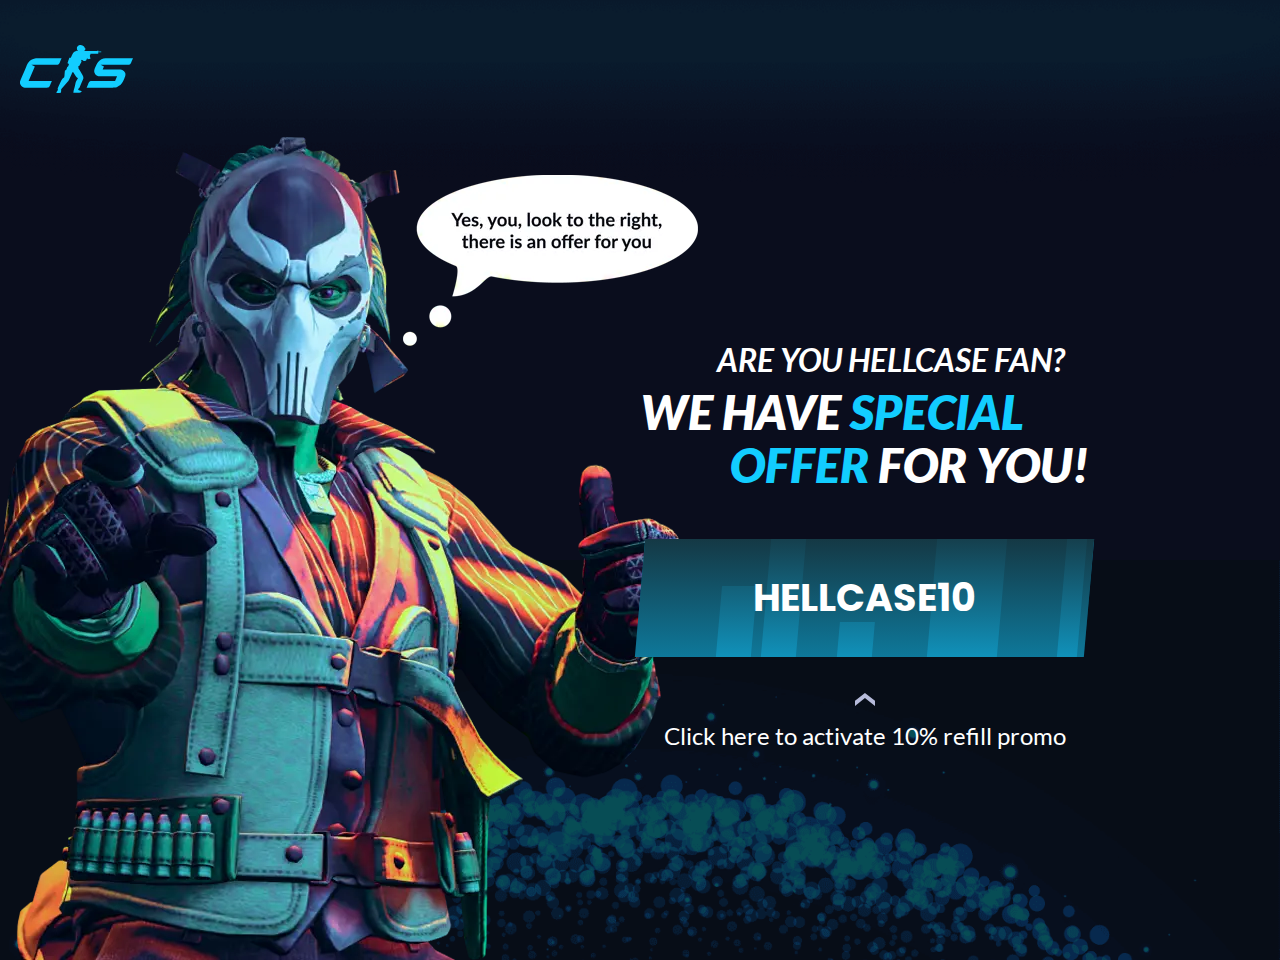
==== index.html @ 83bf0da6 "first commit" ====
<!DOCTYPE html>
<html lang="en">
  <head>
    <title>Main</title>
    <meta charset="utf-8">
    <meta name="keywords" content="">
    <meta http-equiv="X-UA-Compatible" content="IE=edge">
    <meta name="viewport" content="width=device-width, initial-scale=1.0">
    <meta name="format-detection" content="telephone=no">
    <link rel="shortcut icon" href="images/favicons/favicon.ico" type="image/x-icon">
    <link rel="apple-touch-icon" href="images/favicons/apple-touch-icon.png">
    <link rel="apple-touch-icon" sizes="180x180" href="images/favicons/apple-touch-icon-180x180.png">
    <link rel="icon" type="image/png" sizes="192x192" href="images/favicons/android-chrome-192x192.png">
    <link rel="icon" type="image/png" sizes="96x96" href="images/favicons/android-chrome-96x96.png">
    <link rel="icon" type="image/png" sizes="32x32" href="images/favicons/favicon-32x32.png">
    <link rel="icon" type="image/png" sizes="16x16" href="images/favicons/favicon-16x16.png">
    <link rel="manifest" href="images/favicons/manifest.webmanifest">
    <meta name="msapplication-TileColor" content="#ffffff">
    <meta name="msapplication-TileImage" content="images/favicons/mstile-144x144.png">
    <meta name="msapplication-config" content="images/favicons/browserconfig.xml">
    <meta name="theme-color" content="#ffffff">
    <link rel="stylesheet" href="css/main.min.css">
  </head>
  <body>
    <header class="header">
      <div class="container"><a class="header__logo" href="#"><img src="images/logo.svg" alt=""></a></div>
    </header>
    <main class="main">
      <section class="promo"> 
        <div class="promo__bg">
          <div class="promo__bg-img-top"><img src="../../images/bg-items/bg-top.png" alt=""></div>
          <div class="promo__bg-img-bottom"><img src="../../images/bg-items/bg-bottom.png" alt=""></div>
        </div>
        <div class="container promo__wrap"> 
          <div class="promo__img promo-img">
            <div class="promo-img__bg">
              <picture>
                <source class="object-fit-cover" media="(max-width: 576px)" srcset="images/person-576.webp, images/person-576@2x.webp 2x" type="image/webp">
                <source class="object-fit-cover" media="(min-width: 577px)" srcset="images/person.webp, images/person@2x.webp 2x" type="image/webp"><img class="picture__img object-fit-cover" src="images/person.png" srcset="images/person.png, images/person@2x.png 2x" alt="">
              </picture>
            </div>
          </div>
          <div class="promo__col">
            <div class="promo__subtitle">Are you <span>hellcase</span> fan?</div>
            <h1 class="promo__title promo__title-1">We have <span>special </span></h1>
            <h2 class="promo__title promo__title-2"><span>offer</span> for you!</h2>
            <div class="promo__offer">
              <div class="main-btn">
                <div class="main-btn-item main-btn-item-1"></div>
                <div class="main-btn-item main-btn-item-2"></div>
                <div class="main-btn-item main-btn-item-3"></div>
                <div class="main-btn-item main-btn-item-4"></div>
                <div class="main-btn-item main-btn-item-5"></div><a class="main-link" href="#"><span>hellcase10</span></a>
              </div>
              <div class="offer"> 
                <div class="arrow-offer"><img src="./../../images/arrow-promo.svg" alt="arrow top promo"></div>
                <p>Click here to activate 10% refill promo</p>
              </div>
            </div>
          </div>
        </div>
      </section>
    </main>
    <script src="js/main.min.js"></script>
  </body>
</html>
---- css/main.min.css ----
html{line-height:1.15;-webkit-text-size-adjust:100%}body{margin:0}main{display:block}h1{font-size:2em;margin:.67em 0}hr{box-sizing:content-box;height:0;overflow:visible}pre{font-family:monospace,monospace;font-size:1em}a{background-color:transparent}abbr[title]{border-bottom:none;text-decoration:underline;-webkit-text-decoration:underline dotted;text-decoration:underline dotted}b,strong{font-weight:bolder}code,kbd,samp{font-family:monospace,monospace;font-size:1em}small{font-size:80%}sub,sup{font-size:75%;line-height:0;position:relative;vertical-align:baseline}sub{bottom:-.25em}sup{top:-.5em}img{border-style:none}button,input,optgroup,select,textarea{font-family:inherit;font-size:100%;line-height:1.15;outline:0;margin:0}button,input{overflow:visible}button,select{text-transform:none}[type=button],[type=reset],[type=submit],button{-webkit-appearance:button}[type=button]::-moz-focus-inner,[type=reset]::-moz-focus-inner,[type=submit]::-moz-focus-inner,button::-moz-focus-inner{border-style:none;padding:0}[type=button]:-moz-focusring,[type=reset]:-moz-focusring,[type=submit]:-moz-focusring,button:-moz-focusring{outline:1px dotted ButtonText}fieldset{padding:.35em .75em .625em}legend{box-sizing:border-box;color:inherit;display:table;max-width:100%;padding:0;white-space:normal}progress{vertical-align:baseline}textarea{overflow:auto}[type=checkbox],[type=radio]{box-sizing:border-box;padding:0}[type=number]::-webkit-inner-spin-button,[type=number]::-webkit-outer-spin-button{height:auto}[type=search]{-webkit-appearance:textfield;outline-offset:-2px}[type=search]::-webkit-search-decoration{-webkit-appearance:none}::-webkit-file-upload-button{-webkit-appearance:button;font:inherit}details{display:block}summary{display:list-item}template{display:none}[hidden]{display:none}@font-face{font-family:"IBM Plex Sans";font-display:swap;font-weight:400;src:url(../fonts/IBMPlexSans-Regular.woff2) format("woff2")}@font-face{font-family:Lato;font-display:swap;font-weight:900;font-style:italic;src:url(../fonts/Lato-BlackItalic.woff2) format("woff2")}@font-face{font-family:Lato;font-display:swap;font-weight:700;font-style:italic;src:url(../fonts/Lato-BoldItalic.woff2) format("woff2")}@font-face{font-family:Lato;font-display:swap;font-weight:400;src:url(../fonts/Lato-Regular.woff2) format("woff2")}@font-face{font-family:Poppins;font-display:swap;font-weight:700;src:url(../fonts/Poppins-Bold.woff2) format("woff2")}.svg-image-logo-footer{background:url(../images/sprites/main.svg) no-repeat}.svg-image-logo-footer{background-position:0 0;background-size:100% auto;width:68px}.svg-image-logo-footer:before{content:"";display:block;font-size:0;line-height:0;padding-top:92.6470588235%}.svg-image-logo-footer-dims{width:68px;height:63px}.image-by-height{width:auto}.image-by-height:before{content:none}.image-by-height>svg{height:inherit}.image-by-height>img{height:inherit!important;vertical-align:top!important;margin:0!important;padding:0!important;max-width:none!important;max-height:none!important;border:0!important;opacity:0!important}*{box-sizing:border-box}html{background:#0a0d1d}body{display:-webkit-flex;display:-ms-flexbox;display:flex;-webkit-flex-direction:column;-ms-flex-direction:column;flex-direction:column;background:#0a0d1d;font-family:Lato;color:#fff;width:100%;height:100%;min-height:100vh;-webkit-font-smoothing:antialiased;-moz-osx-font-smoothing:grayscale;line-height:1.5;overflow-x:hidden}body.locked{overflow:hidden!important}button{padding:0;background-color:transparent;border:none;cursor:pointer;line-height:100%}h1,h2,h3,h4{margin:0;font-weight:400;font-weight:300;line-height:100%}img,video{width:auto;max-width:100%;width:100%;-o-object-fit:cover;object-fit:cover}iframe,img,svg{max-width:100%;vertical-align:top}p{margin:0}ul{margin:0;padding-left:0}li{list-style-type:none}a{text-decoration:none}main{z-index:4}footer{z-index:5}.container{max-width:1280px;padding:0 20px;margin:0 auto}@media (max-width:576px){.container{padding:0 15px}}.header{width:100%;position:absolute;padding-top:45px;z-index:5}@media (max-width:768px){.header{padding-top:40px}}@media (max-width:576px){.header{padding-top:35px}}@media (max-width:1024px){.header .container{display:-webkit-flex;display:-ms-flexbox;display:flex;-webkit-justify-content:center;-ms-flex-pack:center;justify-content:center}}.header__logo{display:inline-block;width:113px}@media (max-width:576px){.header__logo{width:100px}}.main{-webkit-flex-grow:1;-ms-flex-positive:1;flex-grow:1;display:-webkit-flex;display:-ms-flexbox;display:flex}.promo{min-height:960px;-webkit-flex-grow:1;-ms-flex-positive:1;flex-grow:1;padding-top:136px;position:relative;overflow:hidden}@media (max-width:1150px){.promo{padding-top:0}}@media (max-width:1024px){.promo{padding-top:184px}}@media (max-width:768px){.promo{min-height:0;padding-top:144px}}@media (max-width:576px){.promo{padding-top:124px}}.promo__bg-img-top{position:absolute;top:0;left:0}.promo__bg-img-top img{height:300px;width:100vw}@media (max-width:1024px){.promo__bg-img-top img{width:300%}}.promo__bg-img-bottom{position:absolute;bottom:0;left:0}.promo__bg-img-bottom img{height:400px;width:100vw}.promo__wrap{position:relative;display:-webkit-flex;display:-ms-flexbox;display:flex;-webkit-align-items:stretch;-ms-flex-align:stretch;align-items:stretch;height:100%}@media (max-width:1024px){.promo__wrap{-webkit-flex-direction:column-reverse;-ms-flex-direction:column-reverse;flex-direction:column-reverse;-webkit-align-items:center;-ms-flex-align:center;align-items:center;justify-self:flex-end}}.promo__col{position:relative;max-width:600px;display:-webkit-flex;display:-ms-flexbox;display:flex;-webkit-flex-direction:column;-ms-flex-direction:column;flex-direction:column;-webkit-justify-content:center;-ms-flex-pack:center;justify-content:center;-webkit-align-items:center;-ms-flex-align:center;align-items:center}@media (max-width:1024px){.promo__col{margin-bottom:30px}}@media (max-width:576px){.promo__col{margin-bottom:15px}}@media (max-width:480px){.promo__col{max-width:300px}}.promo__title{margin-bottom:50px;color:#fff;font-family:Lato;font-style:italic;text-transform:uppercase;font-size:60px;font-weight:900;line-height:1;-webkit-align-self:flex-end;-ms-flex-item-align:end;align-self:flex-end;white-space:nowrap}@media (max-width:768px){.promo__title{margin-bottom:40px}}@media (max-width:576px){.promo__title{margin-bottom:30px}}@media (max-width:480px){.promo__title{margin-bottom:20px}}.promo__title-1{margin:0 65px 5px 0}@media (max-width:480px){.promo__title-1{margin:0 35px 5px 0}}.promo__title span{color:#12cdff}@media (max-width:1280px){.promo__title{font-size:48px}}@media (max-width:576px){.promo__title{font-size:36px}}@media (max-width:480px){.promo__title{font-size:30px}}.promo__subtitle{-webkit-align-self:flex-end;-ms-flex-item-align:end;align-self:flex-end;margin:0 25px 10px 0;font-size:40px;line-height:110%;text-transform:uppercase;white-space:nowrap;font-family:Lato;font-style:italic;font-weight:400}@media (max-width:1280px){.promo__subtitle{font-size:32px}}@media (max-width:1024px){.promo__subtitle{max-width:none;font-size:30px;text-align:center}}@media (max-width:576px){.promo__subtitle{font-size:24px}}@media (max-width:480px){.promo__subtitle{margin:0 15px 10px 0;font-size:20px}}.promo__offer{margin-right:25px;-webkit-align-self:flex-end;-ms-flex-item-align:end;align-self:flex-end}@media (max-width:1280px){.promo__offer{width:100%;margin:0;-webkit-align-self:center;-ms-flex-item-align:center;align-self:center}}@media (max-width:1024px){.promo__offer{display:-webkit-flex;display:-ms-flexbox;display:flex;-webkit-flex-direction:column;-ms-flex-direction:column;flex-direction:column;-webkit-align-items:center;-ms-flex-align:center;align-items:center}}.promo__img{position:relative;-webkit-flex:0 0 58%;-ms-flex:0 0 58%;flex:0 0 58%;margin-left:-2%;margin-right:-6%}.promo__img img{height:100%;-o-object-position:bottom;object-position:bottom}@media (max-width:1400px){.promo__img{margin-left:-3%;margin-right:-5%}}@media (max-width:1150px){.promo__img{height:75%;bottom:-25%;margin-right:-2%}}@media (max-width:1024px){.promo__img{height:100%;bottom:0;-webkit-flex:0 1 auto;-ms-flex:0 1 auto;flex:0 1 auto;margin-right:auto;margin-left:auto}}@media (max-width:576px){.promo__img{margin-left:-16px;width:calc(100% + 32px);height:520px}.promo__img img{width:520px;-o-object-position:bottom center;object-position:bottom center}}@media (max-width:480px){.promo__img{display:-webkit-flex;display:-ms-flexbox;display:flex;-webkit-justify-content:center;-ms-flex-pack:center;justify-content:center;width:calc(100% + 32px);height:400px}.promo__img img{width:400px;-o-object-position:bottom center;object-position:bottom center}}.promo-img__bg{height:100%}.main-btn{position:relative;-webkit-align-self:flex-end;-ms-flex-item-align:end;align-self:flex-end;margin-bottom:30px;display:inline-block;position:relative;-webkit-transform:skew(-5deg);transform:skew(-5deg);overflow:hidden;background:#0e789a;transition:all .3s ease .3s}.main-btn:hover .main-btn-item-1{height:0}.main-btn:hover .main-btn-item-2{height:0}.main-btn:hover .main-btn-item-3{height:0}.main-btn:hover .main-btn-item-4{height:0}.main-btn:hover .main-btn-item-5{height:0}.main-btn:hover .main-link span{-webkit-transform:skew(0);transform:skew(0)}.main-btn:hover{-webkit-transform:skew(0);transform:skew(0)}.main-btn .main-btn-item{position:absolute;background-color:rgba(19,162,209,.6);transition:all .3s ease}.main-btn .main-btn-item-1{bottom:0;left:18%;height:60%;width:35px;z-index:2}@media (max-width:576px){.main-btn .main-btn-item-1{width:25px}}.main-btn .main-btn-item-2{top:0;left:28%;height:100%;width:35px;z-index:2}@media (max-width:576px){.main-btn .main-btn-item-2{width:25px}}.main-btn .main-btn-item-3{bottom:0;left:45%;height:30%;width:35px;z-index:2}@media (max-width:576px){.main-btn .main-btn-item-3{width:25px}}.main-btn .main-btn-item-4{top:0;left:65%;height:100%;width:70px;z-index:2}@media (max-width:576px){.main-btn .main-btn-item-4{width:50px}}.main-btn .main-btn-item-5{bottom:0;left:94%;height:100%;width:20px;z-index:2}@media (max-width:576px){.main-btn .main-btn-item-5{width:10px}}.main-btn .main-link{position:relative;display:-webkit-flex;display:-ms-flexbox;display:flex;-webkit-justify-content:center;-ms-flex-pack:center;justify-content:center;line-height:1;font-size:48px;font-family:Poppins;font-style:normal;font-weight:700;text-transform:uppercase;white-space:nowrap;color:#fff;padding:40px 90px;background:#172125;background:linear-gradient(180deg,rgba(23,33,37,.7301514356) 0,rgba(14,120,154,0) 100%);transition:all .3s ease-in;z-index:4}.main-btn .main-link span{z-index:3;-webkit-transform:skew(5deg);transform:skew(5deg);transition:all .3s ease .3s}@media (max-width:1280px){.main-btn .main-link{font-size:38px}}@media (max-width:1024px){.main-btn .main-link{padding:30px 60px;font-size:34px}}@media (max-width:768px){.main-btn .main-link{padding:25px 50px;font-size:28px}}@media (max-width:576px){.main-btn .main-link{padding:20px 40px;font-size:24px}}@media (max-width:480px){.main-btn .main-link{font-size:20px}}@media (max-width:1280px){.main-btn{width:100%}}.offer{display:-webkit-flex;display:-ms-flexbox;display:flex;-webkit-flex-direction:column;-ms-flex-direction:column;flex-direction:column;-webkit-justify-content:center;-ms-flex-pack:center;justify-content:center;-webkit-align-items:center;-ms-flex-align:center;align-items:center;position:relative;font-size:24px}.offer p{font-family:Lato;font-style:normal;margin-top:15px}@media (max-width:768px){.offer p{margin-top:12px}}@media (max-width:576px){.offer p{margin-top:10px}}@media (max-width:1150px){.offer{font-size:20px}}@media (max-width:1024px){.offer{display:-webkit-flex;display:-ms-flexbox;display:flex;-webkit-flex-direction:column;-ms-flex-direction:column;flex-direction:column;-webkit-align-items:center;-ms-flex-align:center;align-items:center}}@media (max-width:768px){.offer{font-size:18px}}@media (max-width:576px){.offer{font-size:16px}}@-webkit-keyframes arrow{0%{-webkit-transform:translateY(5px);transform:translateY(5px)}50%{-webkit-transform:translateY(-5px);transform:translateY(-5px)}100%{-webkit-transform:translateY(5px);transform:translateY(5px)}}@keyframes arrow{0%{-webkit-transform:translateY(5px);transform:translateY(5px)}50%{-webkit-transform:translateY(-5px);transform:translateY(-5px)}100%{-webkit-transform:translateY(5px);transform:translateY(5px)}}.arrow-offer{display:inline-block;position:relative;height:10px;width:20px;-webkit-animation:arrow 2s infinite ease-out;animation:arrow 2s infinite ease-out}@media (max-width:576px){.arrow-offer{width:15px}}
/*# sourceMappingURL=maps/main.min.css.map */
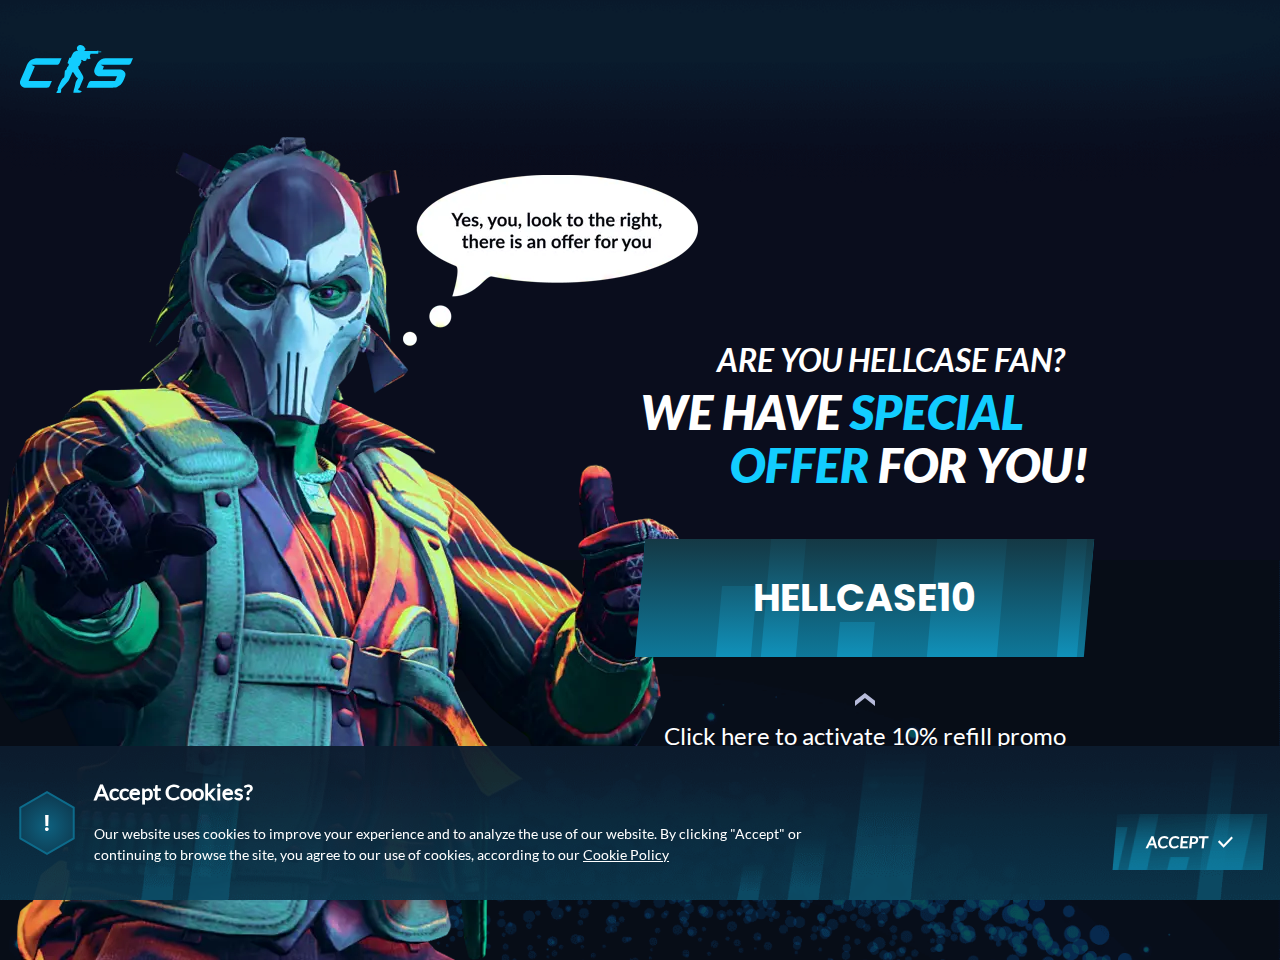
==== commit a8f5fad8: "Add files via upload" ====
--- a/index.html
+++ b/index.html
@@ -1,6 +1,18 @@
 <!DOCTYPE html>
 <html lang="en">
   <head>
+    <script>;(function (w, d, s, l, i) {
+  w[l] = w[l] || []
+  w[l].push({ 'gtm.start': new Date().getTime(), event: 'gtm.js' })
+  var f = d.getElementsByTagName(s)[0],
+    j = d.createElement(s),
+    dl = l != 'dataLayer' ? '&l=' + l : ''
+  j.async = true
+  j.src = 'https://www.googletagmanager.com/gtm.js?id=' + i + dl
+  f.parentNode.insertBefore(j, f)
+})(window, document, 'script', 'dataLayer', 'GTM-P8LD3B3')
+
+    </script>
     <title>Main</title>
     <meta charset="utf-8">
     <meta name="keywords" content="">
@@ -61,6 +73,82 @@
         </div>
       </section>
     </main>
+    <div class="cookies-policy-banner" data-v-ca644d7a="">
+      <div class="cookies-policy-banner__inner-wrapper" data-v-ca644d7a="">
+        <div class="cookies-policy-banner__text-block" data-v-ca644d7a="">
+          <div class="icon-wrap" data-v-ca644d7a=""><img data-v-ca644d7a="" src="./images/cookie-icon.svg" alt="Cookie banner icon" width="85" height="100"></div>
+          <div class="text" data-v-ca644d7a="">
+            <div class="title" data-v-ca644d7a="">Accept Cookies?</div>
+            <p data-v-ca644d7a="">Our website uses cookies to improve your experience and to analyze the use of our website. By clicking "Accept" or continuing to browse the site, you agree to our use of cookies, according to our  <a data-v-ca644d7a="" href="../cookie-policy.html">Cookie Policy</a></p>
+          </div>
+        </div>
+        <div class="cookies-policy-banner__button-block" data-v-ca644d7a="">
+          <button class="button-wrapper button accept-cookie-button" data-v-37cc08f2="" data-v-ca644d7a="">
+            <p class="button__content" data-v-ca644d7a="">Accept <i class="check-icon" data-v-ca644d7a=""></i></p>
+          </button>
+        </div>
+      </div>
+    </div>
+    <script>// Set default consent to 'denied' as a placeholder
+// Determine actual values based on your own requirements
+gtag('consent', 'default', {
+  ad_storage: 'denied',
+  ad_user_data: 'denied',
+  ad_personalization: 'denied',
+  analytics_storage: 'denied',
+})
+
+    </script>
+    <script>// Create one update function for each consent parameter
+function consentGrantedAdStorage() {
+  gtag('consent', 'update', {
+    ad_storage: 'granted',
+  })
+}
+function consentGrantedAdUserData() {
+  gtag('consent', 'update', {
+    ad_user_data: 'granted',
+  })
+}
+function consentGrantedAdPersonalization() {
+  gtag('consent', 'update', {
+    ad_personalization: 'granted',
+  })
+}
+function consentGrantedAnalyticsStorage() {
+  gtag('consent', 'update', {
+    analytics_storage: 'granted',
+  })
+}
+
+document
+  .querySelector('.accept-cookie-button')
+  .addEventListener('click', function (e) {
+    e.preventDefault()
+    document.cookie = 'cookiesAccepted=true;max-age=31536000;path=/'
+    document.querySelector('.cookies-policy-banner').remove()
+    consentGrantedAdStorage()
+    consentGrantedAdUserData()
+    consentGrantedAdPersonalization()
+    consentGrantedAnalyticsStorage()
+  })
+
+let matches = document.cookie.match(
+  new RegExp(
+    '(?:^|; )' +
+      'cookiesAccepted'.replace(/([\.$?*|{}\(\)\[\]\\\/\+^])/g, '\\$1') +
+      '=([^;]*)'
+  )
+)
+if (matches && matches[1] === 'true') {
+  document.querySelector('.cookies-policy-banner').remove()
+  consentGrantedAdStorage()
+  consentGrantedAdUserData()
+  consentGrantedAdPersonalization()
+  consentGrantedAnalyticsStorage()
+}
+
+    </script>
     <script src="js/main.min.js"></script>
   </body>
 </html>--- a/css/main.min.css
+++ b/css/main.min.css
@@ -1,2 +1,2 @@
-html{line-height:1.15;-webkit-text-size-adjust:100%}body{margin:0}main{display:block}h1{font-size:2em;margin:.67em 0}hr{box-sizing:content-box;height:0;overflow:visible}pre{font-family:monospace,monospace;font-size:1em}a{background-color:transparent}abbr[title]{border-bottom:none;text-decoration:underline;-webkit-text-decoration:underline dotted;text-decoration:underline dotted}b,strong{font-weight:bolder}code,kbd,samp{font-family:monospace,monospace;font-size:1em}small{font-size:80%}sub,sup{font-size:75%;line-height:0;position:relative;vertical-align:baseline}sub{bottom:-.25em}sup{top:-.5em}img{border-style:none}button,input,optgroup,select,textarea{font-family:inherit;font-size:100%;line-height:1.15;outline:0;margin:0}button,input{overflow:visible}button,select{text-transform:none}[type=button],[type=reset],[type=submit],button{-webkit-appearance:button}[type=button]::-moz-focus-inner,[type=reset]::-moz-focus-inner,[type=submit]::-moz-focus-inner,button::-moz-focus-inner{border-style:none;padding:0}[type=button]:-moz-focusring,[type=reset]:-moz-focusring,[type=submit]:-moz-focusring,button:-moz-focusring{outline:1px dotted ButtonText}fieldset{padding:.35em .75em .625em}legend{box-sizing:border-box;color:inherit;display:table;max-width:100%;padding:0;white-space:normal}progress{vertical-align:baseline}textarea{overflow:auto}[type=checkbox],[type=radio]{box-sizing:border-box;padding:0}[type=number]::-webkit-inner-spin-button,[type=number]::-webkit-outer-spin-button{height:auto}[type=search]{-webkit-appearance:textfield;outline-offset:-2px}[type=search]::-webkit-search-decoration{-webkit-appearance:none}::-webkit-file-upload-button{-webkit-appearance:button;font:inherit}details{display:block}summary{display:list-item}template{display:none}[hidden]{display:none}@font-face{font-family:"IBM Plex Sans";font-display:swap;font-weight:400;src:url(../fonts/IBMPlexSans-Regular.woff2) format("woff2")}@font-face{font-family:Lato;font-display:swap;font-weight:900;font-style:italic;src:url(../fonts/Lato-BlackItalic.woff2) format("woff2")}@font-face{font-family:Lato;font-display:swap;font-weight:700;font-style:italic;src:url(../fonts/Lato-BoldItalic.woff2) format("woff2")}@font-face{font-family:Lato;font-display:swap;font-weight:400;src:url(../fonts/Lato-Regular.woff2) format("woff2")}@font-face{font-family:Poppins;font-display:swap;font-weight:700;src:url(../fonts/Poppins-Bold.woff2) format("woff2")}.svg-image-logo-footer{background:url(../images/sprites/main.svg) no-repeat}.svg-image-logo-footer{background-position:0 0;background-size:100% auto;width:68px}.svg-image-logo-footer:before{content:"";display:block;font-size:0;line-height:0;padding-top:92.6470588235%}.svg-image-logo-footer-dims{width:68px;height:63px}.image-by-height{width:auto}.image-by-height:before{content:none}.image-by-height>svg{height:inherit}.image-by-height>img{height:inherit!important;vertical-align:top!important;margin:0!important;padding:0!important;max-width:none!important;max-height:none!important;border:0!important;opacity:0!important}*{box-sizing:border-box}html{background:#0a0d1d}body{display:-webkit-flex;display:-ms-flexbox;display:flex;-webkit-flex-direction:column;-ms-flex-direction:column;flex-direction:column;background:#0a0d1d;font-family:Lato;color:#fff;width:100%;height:100%;min-height:100vh;-webkit-font-smoothing:antialiased;-moz-osx-font-smoothing:grayscale;line-height:1.5;overflow-x:hidden}body.locked{overflow:hidden!important}button{padding:0;background-color:transparent;border:none;cursor:pointer;line-height:100%}h1,h2,h3,h4{margin:0;font-weight:400;font-weight:300;line-height:100%}img,video{width:auto;max-width:100%;width:100%;-o-object-fit:cover;object-fit:cover}iframe,img,svg{max-width:100%;vertical-align:top}p{margin:0}ul{margin:0;padding-left:0}li{list-style-type:none}a{text-decoration:none}main{z-index:4}footer{z-index:5}.container{max-width:1280px;padding:0 20px;margin:0 auto}@media (max-width:576px){.container{padding:0 15px}}.header{width:100%;position:absolute;padding-top:45px;z-index:5}@media (max-width:768px){.header{padding-top:40px}}@media (max-width:576px){.header{padding-top:35px}}@media (max-width:1024px){.header .container{display:-webkit-flex;display:-ms-flexbox;display:flex;-webkit-justify-content:center;-ms-flex-pack:center;justify-content:center}}.header__logo{display:inline-block;width:113px}@media (max-width:576px){.header__logo{width:100px}}.main{-webkit-flex-grow:1;-ms-flex-positive:1;flex-grow:1;display:-webkit-flex;display:-ms-flexbox;display:flex}.promo{min-height:960px;-webkit-flex-grow:1;-ms-flex-positive:1;flex-grow:1;padding-top:136px;position:relative;overflow:hidden}@media (max-width:1150px){.promo{padding-top:0}}@media (max-width:1024px){.promo{padding-top:184px}}@media (max-width:768px){.promo{min-height:0;padding-top:144px}}@media (max-width:576px){.promo{padding-top:124px}}.promo__bg-img-top{position:absolute;top:0;left:0}.promo__bg-img-top img{height:300px;width:100vw}@media (max-width:1024px){.promo__bg-img-top img{width:300%}}.promo__bg-img-bottom{position:absolute;bottom:0;left:0}.promo__bg-img-bottom img{height:400px;width:100vw}.promo__wrap{position:relative;display:-webkit-flex;display:-ms-flexbox;display:flex;-webkit-align-items:stretch;-ms-flex-align:stretch;align-items:stretch;height:100%}@media (max-width:1024px){.promo__wrap{-webkit-flex-direction:column-reverse;-ms-flex-direction:column-reverse;flex-direction:column-reverse;-webkit-align-items:center;-ms-flex-align:center;align-items:center;justify-self:flex-end}}.promo__col{position:relative;max-width:600px;display:-webkit-flex;display:-ms-flexbox;display:flex;-webkit-flex-direction:column;-ms-flex-direction:column;flex-direction:column;-webkit-justify-content:center;-ms-flex-pack:center;justify-content:center;-webkit-align-items:center;-ms-flex-align:center;align-items:center}@media (max-width:1024px){.promo__col{margin-bottom:30px}}@media (max-width:576px){.promo__col{margin-bottom:15px}}@media (max-width:480px){.promo__col{max-width:300px}}.promo__title{margin-bottom:50px;color:#fff;font-family:Lato;font-style:italic;text-transform:uppercase;font-size:60px;font-weight:900;line-height:1;-webkit-align-self:flex-end;-ms-flex-item-align:end;align-self:flex-end;white-space:nowrap}@media (max-width:768px){.promo__title{margin-bottom:40px}}@media (max-width:576px){.promo__title{margin-bottom:30px}}@media (max-width:480px){.promo__title{margin-bottom:20px}}.promo__title-1{margin:0 65px 5px 0}@media (max-width:480px){.promo__title-1{margin:0 35px 5px 0}}.promo__title span{color:#12cdff}@media (max-width:1280px){.promo__title{font-size:48px}}@media (max-width:576px){.promo__title{font-size:36px}}@media (max-width:480px){.promo__title{font-size:30px}}.promo__subtitle{-webkit-align-self:flex-end;-ms-flex-item-align:end;align-self:flex-end;margin:0 25px 10px 0;font-size:40px;line-height:110%;text-transform:uppercase;white-space:nowrap;font-family:Lato;font-style:italic;font-weight:400}@media (max-width:1280px){.promo__subtitle{font-size:32px}}@media (max-width:1024px){.promo__subtitle{max-width:none;font-size:30px;text-align:center}}@media (max-width:576px){.promo__subtitle{font-size:24px}}@media (max-width:480px){.promo__subtitle{margin:0 15px 10px 0;font-size:20px}}.promo__offer{margin-right:25px;-webkit-align-self:flex-end;-ms-flex-item-align:end;align-self:flex-end}@media (max-width:1280px){.promo__offer{width:100%;margin:0;-webkit-align-self:center;-ms-flex-item-align:center;align-self:center}}@media (max-width:1024px){.promo__offer{display:-webkit-flex;display:-ms-flexbox;display:flex;-webkit-flex-direction:column;-ms-flex-direction:column;flex-direction:column;-webkit-align-items:center;-ms-flex-align:center;align-items:center}}.promo__img{position:relative;-webkit-flex:0 0 58%;-ms-flex:0 0 58%;flex:0 0 58%;margin-left:-2%;margin-right:-6%}.promo__img img{height:100%;-o-object-position:bottom;object-position:bottom}@media (max-width:1400px){.promo__img{margin-left:-3%;margin-right:-5%}}@media (max-width:1150px){.promo__img{height:75%;bottom:-25%;margin-right:-2%}}@media (max-width:1024px){.promo__img{height:100%;bottom:0;-webkit-flex:0 1 auto;-ms-flex:0 1 auto;flex:0 1 auto;margin-right:auto;margin-left:auto}}@media (max-width:576px){.promo__img{margin-left:-16px;width:calc(100% + 32px);height:520px}.promo__img img{width:520px;-o-object-position:bottom center;object-position:bottom center}}@media (max-width:480px){.promo__img{display:-webkit-flex;display:-ms-flexbox;display:flex;-webkit-justify-content:center;-ms-flex-pack:center;justify-content:center;width:calc(100% + 32px);height:400px}.promo__img img{width:400px;-o-object-position:bottom center;object-position:bottom center}}.promo-img__bg{height:100%}.main-btn{position:relative;-webkit-align-self:flex-end;-ms-flex-item-align:end;align-self:flex-end;margin-bottom:30px;display:inline-block;position:relative;-webkit-transform:skew(-5deg);transform:skew(-5deg);overflow:hidden;background:#0e789a;transition:all .3s ease .3s}.main-btn:hover .main-btn-item-1{height:0}.main-btn:hover .main-btn-item-2{height:0}.main-btn:hover .main-btn-item-3{height:0}.main-btn:hover .main-btn-item-4{height:0}.main-btn:hover .main-btn-item-5{height:0}.main-btn:hover .main-link span{-webkit-transform:skew(0);transform:skew(0)}.main-btn:hover{-webkit-transform:skew(0);transform:skew(0)}.main-btn .main-btn-item{position:absolute;background-color:rgba(19,162,209,.6);transition:all .3s ease}.main-btn .main-btn-item-1{bottom:0;left:18%;height:60%;width:35px;z-index:2}@media (max-width:576px){.main-btn .main-btn-item-1{width:25px}}.main-btn .main-btn-item-2{top:0;left:28%;height:100%;width:35px;z-index:2}@media (max-width:576px){.main-btn .main-btn-item-2{width:25px}}.main-btn .main-btn-item-3{bottom:0;left:45%;height:30%;width:35px;z-index:2}@media (max-width:576px){.main-btn .main-btn-item-3{width:25px}}.main-btn .main-btn-item-4{top:0;left:65%;height:100%;width:70px;z-index:2}@media (max-width:576px){.main-btn .main-btn-item-4{width:50px}}.main-btn .main-btn-item-5{bottom:0;left:94%;height:100%;width:20px;z-index:2}@media (max-width:576px){.main-btn .main-btn-item-5{width:10px}}.main-btn .main-link{position:relative;display:-webkit-flex;display:-ms-flexbox;display:flex;-webkit-justify-content:center;-ms-flex-pack:center;justify-content:center;line-height:1;font-size:48px;font-family:Poppins;font-style:normal;font-weight:700;text-transform:uppercase;white-space:nowrap;color:#fff;padding:40px 90px;background:#172125;background:linear-gradient(180deg,rgba(23,33,37,.7301514356) 0,rgba(14,120,154,0) 100%);transition:all .3s ease-in;z-index:4}.main-btn .main-link span{z-index:3;-webkit-transform:skew(5deg);transform:skew(5deg);transition:all .3s ease .3s}@media (max-width:1280px){.main-btn .main-link{font-size:38px}}@media (max-width:1024px){.main-btn .main-link{padding:30px 60px;font-size:34px}}@media (max-width:768px){.main-btn .main-link{padding:25px 50px;font-size:28px}}@media (max-width:576px){.main-btn .main-link{padding:20px 40px;font-size:24px}}@media (max-width:480px){.main-btn .main-link{font-size:20px}}@media (max-width:1280px){.main-btn{width:100%}}.offer{display:-webkit-flex;display:-ms-flexbox;display:flex;-webkit-flex-direction:column;-ms-flex-direction:column;flex-direction:column;-webkit-justify-content:center;-ms-flex-pack:center;justify-content:center;-webkit-align-items:center;-ms-flex-align:center;align-items:center;position:relative;font-size:24px}.offer p{font-family:Lato;font-style:normal;margin-top:15px}@media (max-width:768px){.offer p{margin-top:12px}}@media (max-width:576px){.offer p{margin-top:10px}}@media (max-width:1150px){.offer{font-size:20px}}@media (max-width:1024px){.offer{display:-webkit-flex;display:-ms-flexbox;display:flex;-webkit-flex-direction:column;-ms-flex-direction:column;flex-direction:column;-webkit-align-items:center;-ms-flex-align:center;align-items:center}}@media (max-width:768px){.offer{font-size:18px}}@media (max-width:576px){.offer{font-size:16px}}@-webkit-keyframes arrow{0%{-webkit-transform:translateY(5px);transform:translateY(5px)}50%{-webkit-transform:translateY(-5px);transform:translateY(-5px)}100%{-webkit-transform:translateY(5px);transform:translateY(5px)}}@keyframes arrow{0%{-webkit-transform:translateY(5px);transform:translateY(5px)}50%{-webkit-transform:translateY(-5px);transform:translateY(-5px)}100%{-webkit-transform:translateY(5px);transform:translateY(5px)}}.arrow-offer{display:inline-block;position:relative;height:10px;width:20px;-webkit-animation:arrow 2s infinite ease-out;animation:arrow 2s infinite ease-out}@media (max-width:576px){.arrow-offer{width:15px}}
+html{line-height:1.15;-webkit-text-size-adjust:100%}body{margin:0}main{display:block}h1{font-size:2em;margin:.67em 0}hr{box-sizing:content-box;height:0;overflow:visible}pre{font-family:monospace,monospace;font-size:1em}a{background-color:transparent}abbr[title]{border-bottom:none;text-decoration:underline;-webkit-text-decoration:underline dotted;text-decoration:underline dotted}b,strong{font-weight:bolder}code,kbd,samp{font-family:monospace,monospace;font-size:1em}small{font-size:80%}sub,sup{font-size:75%;line-height:0;position:relative;vertical-align:baseline}sub{bottom:-.25em}sup{top:-.5em}img{border-style:none}button,input,optgroup,select,textarea{font-family:inherit;font-size:100%;line-height:1.15;outline:0;margin:0}button,input{overflow:visible}button,select{text-transform:none}[type=button],[type=reset],[type=submit],button{-webkit-appearance:button}[type=button]::-moz-focus-inner,[type=reset]::-moz-focus-inner,[type=submit]::-moz-focus-inner,button::-moz-focus-inner{border-style:none;padding:0}[type=button]:-moz-focusring,[type=reset]:-moz-focusring,[type=submit]:-moz-focusring,button:-moz-focusring{outline:1px dotted ButtonText}fieldset{padding:.35em .75em .625em}legend{box-sizing:border-box;color:inherit;display:table;max-width:100%;padding:0;white-space:normal}progress{vertical-align:baseline}textarea{overflow:auto}[type=checkbox],[type=radio]{box-sizing:border-box;padding:0}[type=number]::-webkit-inner-spin-button,[type=number]::-webkit-outer-spin-button{height:auto}[type=search]{-webkit-appearance:textfield;outline-offset:-2px}[type=search]::-webkit-search-decoration{-webkit-appearance:none}::-webkit-file-upload-button{-webkit-appearance:button;font:inherit}details{display:block}summary{display:list-item}template{display:none}[hidden]{display:none}@font-face{font-family:"IBM Plex Sans";font-display:swap;font-weight:400;src:url(../fonts/IBMPlexSans-Regular.woff2) format("woff2")}@font-face{font-family:Lato;font-display:swap;font-weight:900;font-style:italic;src:url(../fonts/Lato-BlackItalic.woff2) format("woff2")}@font-face{font-family:Lato;font-display:swap;font-weight:700;font-style:italic;src:url(../fonts/Lato-BoldItalic.woff2) format("woff2")}@font-face{font-family:Lato;font-display:swap;font-weight:400;src:url(../fonts/Lato-Regular.woff2) format("woff2")}@font-face{font-family:Poppins;font-display:swap;font-weight:700;src:url(../fonts/Poppins-Bold.woff2) format("woff2")}.svg-image-logo-footer{background:url(../images/sprites/main.svg) no-repeat}.svg-image-logo-footer{background-position:0 0;background-size:100% auto;width:68px}.svg-image-logo-footer:before{content:"";display:block;font-size:0;line-height:0;padding-top:92.6470588235%}.svg-image-logo-footer-dims{width:68px;height:63px}.image-by-height{width:auto}.image-by-height:before{content:none}.image-by-height>svg{height:inherit}.image-by-height>img{height:inherit!important;vertical-align:top!important;margin:0!important;padding:0!important;max-width:none!important;max-height:none!important;border:0!important;opacity:0!important}*{box-sizing:border-box}html{background:#0a0d1d}body{display:-webkit-flex;display:-ms-flexbox;display:flex;-webkit-flex-direction:column;-ms-flex-direction:column;flex-direction:column;background:#0a0d1d;font-family:Lato;color:#fff;width:100%;height:100%;min-height:100vh;-webkit-font-smoothing:antialiased;-moz-osx-font-smoothing:grayscale;line-height:1.5;overflow-x:hidden}body.locked{overflow:hidden!important}button{padding:0;background-color:transparent;border:none;cursor:pointer;line-height:100%}h1,h2,h3,h4{margin:0;font-weight:400;font-weight:300;line-height:100%}img,video{width:auto;max-width:100%;width:100%;-o-object-fit:cover;object-fit:cover}iframe,img,svg{max-width:100%;vertical-align:top}p{margin:0}ul{margin:0;padding-left:0}li{list-style-type:none}a{text-decoration:none}main{z-index:4}footer{z-index:5}.container{max-width:1280px;padding:0 20px;margin:0 auto}@media (max-width:576px){.container{padding:0 15px}}.header{width:100%;position:absolute;padding-top:45px;z-index:5}@media (max-width:768px){.header{padding-top:40px}}@media (max-width:576px){.header{padding-top:35px}}@media (max-width:1024px){.header .container{display:-webkit-flex;display:-ms-flexbox;display:flex;-webkit-justify-content:center;-ms-flex-pack:center;justify-content:center}}.header__logo{display:inline-block;width:113px}@media (max-width:576px){.header__logo{width:100px}}.main{-webkit-flex-grow:1;-ms-flex-positive:1;flex-grow:1;display:-webkit-flex;display:-ms-flexbox;display:flex}.promo{min-height:960px;-webkit-flex-grow:1;-ms-flex-positive:1;flex-grow:1;padding-top:136px;position:relative;overflow:hidden}@media (max-width:1150px){.promo{padding-top:0}}@media (max-width:1024px){.promo{padding-top:184px}}@media (max-width:768px){.promo{min-height:0;padding-top:144px}}@media (max-width:576px){.promo{padding-top:124px}}.promo__bg-img-top{position:absolute;top:0;left:0}.promo__bg-img-top img{height:300px;width:100vw}@media (max-width:1024px){.promo__bg-img-top img{width:300%}}.promo__bg-img-bottom{position:absolute;bottom:0;left:0}.promo__bg-img-bottom img{height:400px;width:100vw}.promo__wrap{position:relative;display:-webkit-flex;display:-ms-flexbox;display:flex;-webkit-align-items:stretch;-ms-flex-align:stretch;align-items:stretch;height:100%}@media (max-width:1024px){.promo__wrap{-webkit-flex-direction:column-reverse;-ms-flex-direction:column-reverse;flex-direction:column-reverse;-webkit-align-items:center;-ms-flex-align:center;align-items:center;justify-self:flex-end}}.promo__col{position:relative;max-width:600px;display:-webkit-flex;display:-ms-flexbox;display:flex;-webkit-flex-direction:column;-ms-flex-direction:column;flex-direction:column;-webkit-justify-content:center;-ms-flex-pack:center;justify-content:center;-webkit-align-items:center;-ms-flex-align:center;align-items:center}@media (max-width:1024px){.promo__col{margin-bottom:30px}}@media (max-width:576px){.promo__col{margin-bottom:15px}}@media (max-width:480px){.promo__col{max-width:300px}}.promo__title{margin-bottom:50px;color:#fff;font-family:Lato;font-style:italic;text-transform:uppercase;font-size:60px;font-weight:900;line-height:1;-webkit-align-self:flex-end;-ms-flex-item-align:end;align-self:flex-end;white-space:nowrap}@media (max-width:768px){.promo__title{margin-bottom:40px}}@media (max-width:576px){.promo__title{margin-bottom:30px}}@media (max-width:480px){.promo__title{margin-bottom:20px}}.promo__title-1{margin:0 65px 5px 0}@media (max-width:480px){.promo__title-1{margin:0 35px 5px 0}}.promo__title span{color:#12cdff}@media (max-width:1280px){.promo__title{font-size:48px}}@media (max-width:576px){.promo__title{font-size:36px}}@media (max-width:480px){.promo__title{font-size:30px}}.promo__subtitle{-webkit-align-self:flex-end;-ms-flex-item-align:end;align-self:flex-end;margin:0 25px 10px 0;font-size:40px;line-height:110%;text-transform:uppercase;white-space:nowrap;font-family:Lato;font-style:italic;font-weight:400}@media (max-width:1280px){.promo__subtitle{font-size:32px}}@media (max-width:1024px){.promo__subtitle{max-width:none;font-size:30px;text-align:center}}@media (max-width:576px){.promo__subtitle{font-size:24px}}@media (max-width:480px){.promo__subtitle{margin:0 15px 10px 0;font-size:20px}}.promo__offer{margin-right:25px;-webkit-align-self:flex-end;-ms-flex-item-align:end;align-self:flex-end}@media (max-width:1280px){.promo__offer{width:100%;margin:0;-webkit-align-self:center;-ms-flex-item-align:center;align-self:center}}@media (max-width:1024px){.promo__offer{display:-webkit-flex;display:-ms-flexbox;display:flex;-webkit-flex-direction:column;-ms-flex-direction:column;flex-direction:column;-webkit-align-items:center;-ms-flex-align:center;align-items:center}}.promo__img{position:relative;-webkit-flex:0 0 58%;-ms-flex:0 0 58%;flex:0 0 58%;margin-left:-2%;margin-right:-6%}.promo__img img{height:100%;-o-object-position:bottom;object-position:bottom}@media (max-width:1400px){.promo__img{margin-left:-3%;margin-right:-5%}}@media (max-width:1150px){.promo__img{height:75%;bottom:-25%;margin-right:-2%}}@media (max-width:1024px){.promo__img{height:100%;bottom:0;-webkit-flex:0 1 auto;-ms-flex:0 1 auto;flex:0 1 auto;margin-right:auto;margin-left:auto}}@media (max-width:576px){.promo__img{margin-left:-16px;width:calc(100% + 32px);height:520px}.promo__img img{width:520px;-o-object-position:bottom center;object-position:bottom center}}@media (max-width:480px){.promo__img{display:-webkit-flex;display:-ms-flexbox;display:flex;-webkit-justify-content:center;-ms-flex-pack:center;justify-content:center;width:calc(100% + 32px);height:400px}.promo__img img{width:400px;-o-object-position:bottom center;object-position:bottom center}}.promo-img__bg{height:100%}.main-btn{position:relative;-webkit-align-self:flex-end;-ms-flex-item-align:end;align-self:flex-end;margin-bottom:30px;display:inline-block;position:relative;-webkit-transform:skew(-5deg);transform:skew(-5deg);overflow:hidden;background:#0e789a;transition:all .3s ease .3s}.main-btn:hover .main-btn-item-1{height:0}.main-btn:hover .main-btn-item-2{height:0}.main-btn:hover .main-btn-item-3{height:0}.main-btn:hover .main-btn-item-4{height:0}.main-btn:hover .main-btn-item-5{height:0}.main-btn:hover .main-link span{-webkit-transform:skew(0);transform:skew(0)}.main-btn:hover{-webkit-transform:skew(0);transform:skew(0)}.main-btn .main-btn-item{position:absolute;background-color:rgba(19,162,209,.6);transition:all .3s ease}.main-btn .main-btn-item-1{bottom:0;left:18%;height:60%;width:35px;z-index:2}@media (max-width:576px){.main-btn .main-btn-item-1{width:25px}}.main-btn .main-btn-item-2{top:0;left:28%;height:100%;width:35px;z-index:2}@media (max-width:576px){.main-btn .main-btn-item-2{width:25px}}.main-btn .main-btn-item-3{bottom:0;left:45%;height:30%;width:35px;z-index:2}@media (max-width:576px){.main-btn .main-btn-item-3{width:25px}}.main-btn .main-btn-item-4{top:0;left:65%;height:100%;width:70px;z-index:2}@media (max-width:576px){.main-btn .main-btn-item-4{width:50px}}.main-btn .main-btn-item-5{bottom:0;left:94%;height:100%;width:20px;z-index:2}@media (max-width:576px){.main-btn .main-btn-item-5{width:10px}}.main-btn .main-link{position:relative;display:-webkit-flex;display:-ms-flexbox;display:flex;-webkit-justify-content:center;-ms-flex-pack:center;justify-content:center;line-height:1;font-size:48px;font-family:Poppins;font-style:normal;font-weight:700;text-transform:uppercase;white-space:nowrap;color:#fff;padding:40px 90px;background:#172125;background:linear-gradient(180deg,rgba(23,33,37,.7301514356) 0,rgba(14,120,154,0) 100%);transition:all .3s ease-in;z-index:4}.main-btn .main-link span{z-index:3;-webkit-transform:skew(5deg);transform:skew(5deg);transition:all .3s ease .3s}@media (max-width:1280px){.main-btn .main-link{font-size:38px}}@media (max-width:1024px){.main-btn .main-link{padding:30px 60px;font-size:34px}}@media (max-width:768px){.main-btn .main-link{padding:25px 50px;font-size:28px}}@media (max-width:576px){.main-btn .main-link{padding:20px 40px;font-size:24px}}@media (max-width:480px){.main-btn .main-link{font-size:20px}}@media (max-width:1280px){.main-btn{width:100%}}.offer{display:-webkit-flex;display:-ms-flexbox;display:flex;-webkit-flex-direction:column;-ms-flex-direction:column;flex-direction:column;-webkit-justify-content:center;-ms-flex-pack:center;justify-content:center;-webkit-align-items:center;-ms-flex-align:center;align-items:center;position:relative;font-size:24px}.offer p{font-family:Lato;font-style:normal;margin-top:15px}@media (max-width:768px){.offer p{margin-top:12px}}@media (max-width:576px){.offer p{margin-top:10px}}@media (max-width:1150px){.offer{font-size:20px}}@media (max-width:1024px){.offer{display:-webkit-flex;display:-ms-flexbox;display:flex;-webkit-flex-direction:column;-ms-flex-direction:column;flex-direction:column;-webkit-align-items:center;-ms-flex-align:center;align-items:center}}@media (max-width:768px){.offer{font-size:18px}}@media (max-width:576px){.offer{font-size:16px}}@-webkit-keyframes arrow{0%{-webkit-transform:translateY(5px);transform:translateY(5px)}50%{-webkit-transform:translateY(-5px);transform:translateY(-5px)}100%{-webkit-transform:translateY(5px);transform:translateY(5px)}}@keyframes arrow{0%{-webkit-transform:translateY(5px);transform:translateY(5px)}50%{-webkit-transform:translateY(-5px);transform:translateY(-5px)}100%{-webkit-transform:translateY(5px);transform:translateY(5px)}}.arrow-offer{display:inline-block;position:relative;height:10px;width:20px;-webkit-animation:arrow 2s infinite ease-out;animation:arrow 2s infinite ease-out}@media (max-width:576px){.arrow-offer{width:15px}}.policy{width:100%;position:relative;margin:0 auto 20px;padding-top:136px}@media (max-width:1024px){.policy{padding-top:124px}}@media (max-width:768px){.policy{padding-top:114px;margin:0 auto 10px}}.policy__title-h1{font-size:40px;font-family:Lato;font-weight:700;line-height:1.2;margin-bottom:50px;color:#fff}@media (max-width:1024px){.policy__title-h1{font-size:36px;margin-bottom:30px}}@media (max-width:768px){.policy__title-h1{font-size:30px;margin-bottom:25px}}.policy__title-h3{font-size:20px;font-family:Lato;font-weight:700;line-height:1.2;margin-bottom:15px;color:#fff}@media (max-width:1024px){.policy__title-h3{font-size:18px;margin-bottom:12px}}@media (max-width:768px){.policy__title-h3{font-size:16px;margin-bottom:10px}}.policy__text{max-width:875px;font-size:16px;font-family:Lato;font-weight:400;line-height:1.5;margin-bottom:18px;color:#fff}@media (max-width:1024px){.policy__text{margin-bottom:14px}}@media (max-width:768px){.policy__text{font-size:14px;margin-bottom:10px}}.policy__text-link{color:#fff;transition:all .3s}.policy__text-link:hover{color:#12cdff}.section{margin-bottom:50px}@media (max-width:1024px){.section{margin-bottom:30px}}@media (max-width:768px){.section{margin-bottom:25px}}.cookies-policy-banner{background-image:url(../../images/cookie-bg.png);background-size:cover;background-repeat:no-repeat;background-position:0 center;height:100%;width:100%;bottom:0;height:auto;overflow:hidden;position:fixed;width:100%;z-index:200;color:#fff;font-weight:400}.cookies-policy-banner__inner-wrapper{-webkit-align-items:center;-ms-flex-align:center;align-items:center;display:-webkit-flex;display:-ms-flexbox;display:flex;height:100%;margin:0 auto;max-width:1290px;padding:30px 15px}@media (max-width:1024px){.cookies-policy-banner__inner-wrapper{-webkit-flex-direction:column;-ms-flex-direction:column;flex-direction:column;-webkit-align-items:center;-ms-flex-align:center;align-items:center;-webkit-justify-content:center;-ms-flex-pack:center;justify-content:center}}.cookies-policy-banner__text-block{display:-webkit-flex;display:-ms-flexbox;display:flex;max-width:1000px;width:100%}@media (max-width:1024px){.cookies-policy-banner__text-block{-webkit-flex-direction:column;-ms-flex-direction:column;flex-direction:column}}.cookies-policy-banner__text-block .icon-wrap{-webkit-align-self:center;-ms-flex-item-align:center;align-self:center}.cookies-policy-banner__text-block .icon-wrap img{max-height:64px}.cookies-policy-banner__text-block .text{-webkit-align-content:baseline;-ms-flex-line-pack:baseline;align-content:baseline;display:-webkit-flex;display:-ms-flexbox;display:flex;-webkit-flex-wrap:wrap;-ms-flex-wrap:wrap;flex-wrap:wrap;margin:0 30px 0 30px;max-width:746px}@media (max-width:1280px){.cookies-policy-banner__text-block .text{margin:0 15px 0 15px}}@media (max-width:1024px){.cookies-policy-banner__text-block .text{-webkit-justify-content:center;-ms-flex-pack:center;justify-content:center;margin:0 auto;max-width:600px}}.cookies-policy-banner__text-block .text .title{font-size:22px;font-weight:700;margin-bottom:10px}@media (max-width:1024px){.cookies-policy-banner__text-block .text .title{margin-top:20px;margin-bottom:0;text-align:center}}.cookies-policy-banner__text-block .text p{color:#fff;font-size:15px;margin:5px 0;font-weight:400}@media (max-width:1280px){.cookies-policy-banner__text-block .text p{font-size:14px}}@media (max-width:1024px){.cookies-policy-banner__text-block .text p{margin-bottom:40px;text-align:center}}@media (max-width:768px){.cookies-policy-banner__text-block .text p{margin-bottom:20px}}.cookies-policy-banner__text-block .text p a{color:#fff;text-decoration:underline}.cookies-policy-banner__text-block .text p a:hover{color:#1e202f}.cookies-policy-banner__button-block{-webkit-align-self:flex-end;-ms-flex-item-align:end;align-self:flex-end;-webkit-align-items:center;-ms-flex-align:center;align-items:center;display:-webkit-flex;display:-ms-flexbox;display:flex;-webkit-flex-grow:1;-ms-flex-positive:1;flex-grow:1;height:100%;-webkit-justify-content:flex-end;-ms-flex-pack:end;justify-content:flex-end;-webkit-transform:skew(-5deg);transform:skew(-5deg)}@media (max-width:1024px){.cookies-policy-banner__button-block{-webkit-align-self:center;-ms-flex-item-align:center;align-self:center}}.cookies-policy-banner__button-block .accept-cookie-button{-webkit-align-items:center;-ms-flex-align:center;align-items:center;background-image:url(../../images/btn-bg.png);background-size:cover;background-repeat:no-repeat;background-position:center center;height:100%;width:100%;color:#fff;cursor:pointer;display:-webkit-inline-flex;display:-ms-inline-flexbox;display:inline-flex;font-size:16px;font-weight:900;height:56px;-webkit-justify-content:center;-ms-flex-pack:center;justify-content:center;min-width:150px;padding:0 15px;text-transform:uppercase;transition:all .3s;-webkit-user-select:none;-moz-user-select:none;-ms-user-select:none;user-select:none;white-space:nowrap;width:unset;border:none;position:relative}.cookies-policy-banner__button-block .accept-cookie-button .check-icon{background-color:#fff;display:inline-block;height:13px;margin-left:10px;-webkit-mask-image:url("data:image/svg+xml;charset=utf-8,%3Csvg xmlns='http://www.w3.org/2000/svg' viewBox='0 0 20 20'%3E%3Cpath d='M20 4.095 17.986 2 7.554 12.848 2.014 7.05 0 9.145 7.554 17z'/%3E%3C/svg%3E");mask-image:url("data:image/svg+xml;charset=utf-8,%3Csvg xmlns='http://www.w3.org/2000/svg' viewBox='0 0 20 20'%3E%3Cpath d='M20 4.095 17.986 2 7.554 12.848 2.014 7.05 0 9.145 7.554 17z'/%3E%3C/svg%3E");-webkit-mask-position:center;mask-position:center;-webkit-mask-repeat:no-repeat;mask-repeat:no-repeat;-webkit-mask-size:100%;mask-size:100%;width:15px;-webkit-transform:skew(5deg);transform:skew(5deg)}.button__content{-webkit-align-items:center;-ms-flex-align:center;align-items:center;display:-webkit-flex;display:-ms-flexbox;display:flex;-webkit-flex-direction:row;-ms-flex-direction:row;flex-direction:row}
 /*# sourceMappingURL=maps/main.min.css.map */
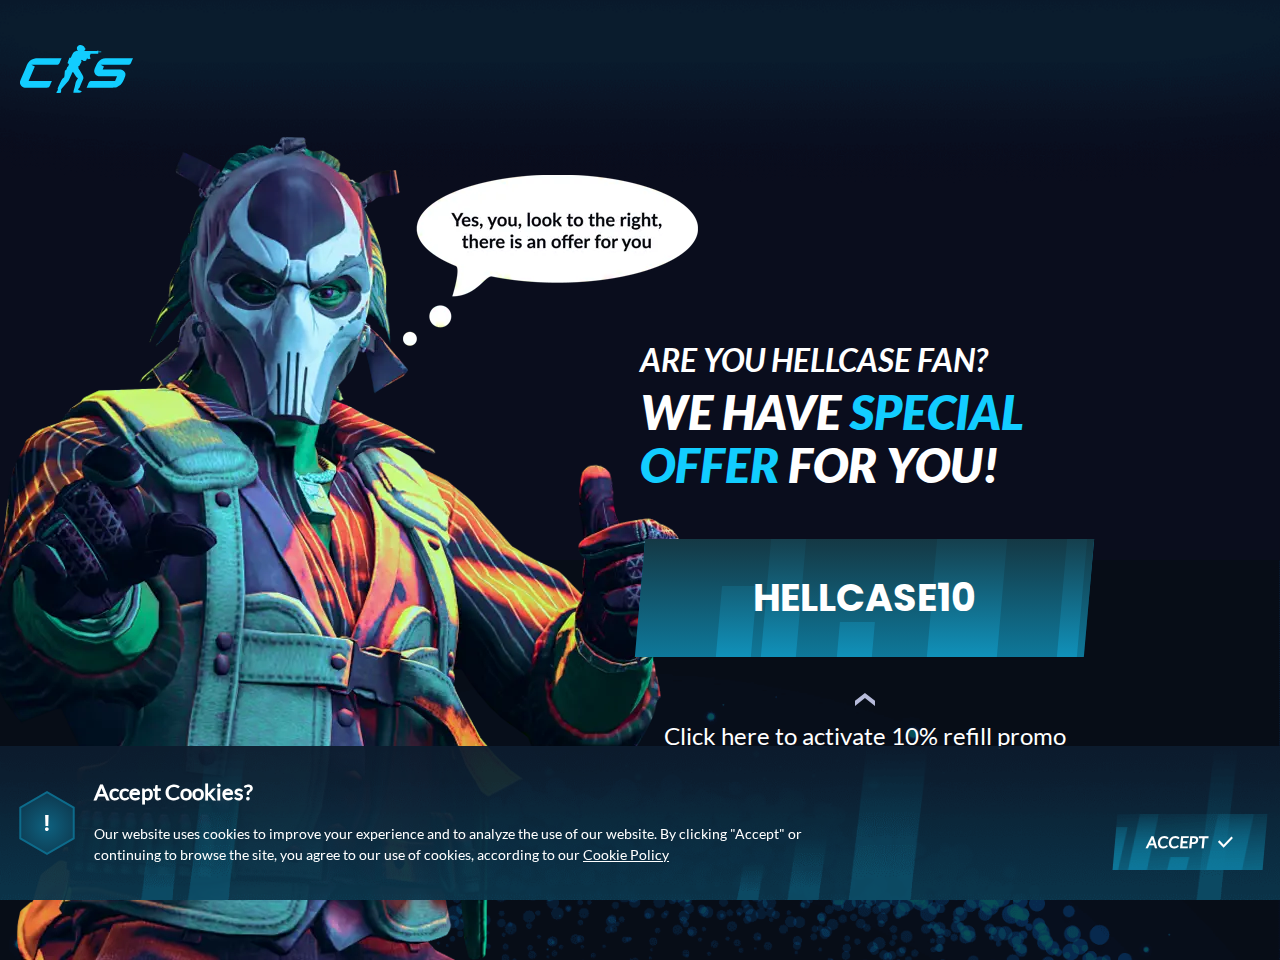
==== commit 77180d97: "Update index.html" ====
--- a/index.html
+++ b/index.html
@@ -40,8 +40,8 @@
     <main class="main">
       <section class="promo"> 
         <div class="promo__bg">
-          <div class="promo__bg-img-top"><img src="../../images/bg-items/bg-top.png" alt=""></div>
-          <div class="promo__bg-img-bottom"><img src="../../images/bg-items/bg-bottom.png" alt=""></div>
+          <div class="promo__bg-img-top"><img src="./images/bg-items/bg-top.png" alt=""></div>
+          <div class="promo__bg-img-bottom"><img src="./images/bg-items/bg-bottom.png" alt=""></div>
         </div>
         <div class="container promo__wrap"> 
           <div class="promo__img promo-img">
@@ -53,7 +53,8 @@
             </div>
           </div>
           <div class="promo__col">
-            <div class="promo__subtitle">Are you <span>hellcase</span> fan?</div>
+            <div class="promo__col-wrapper">
+              <div class="promo__subtitle">Are you <span>hellcase</span> fan?</div>
             <h1 class="promo__title promo__title-1">We have <span>special </span></h1>
             <h2 class="promo__title promo__title-2"><span>offer</span> for you!</h2>
             <div class="promo__offer">
@@ -65,9 +66,10 @@
                 <div class="main-btn-item main-btn-item-5"></div><a class="main-link" href="#"><span>hellcase10</span></a>
               </div>
               <div class="offer"> 
-                <div class="arrow-offer"><img src="./../../images/arrow-promo.svg" alt="arrow top promo"></div>
+                <div class="arrow-offer"><img src="./images/arrow-promo.svg" alt="arrow top promo"></div>
                 <p>Click here to activate 10% refill promo</p>
               </div>
+            </div>
             </div>
           </div>
         </div>
@@ -89,6 +91,14 @@
         </div>
       </div>
     </div>
+    <!-- Google tag (gtag.js) -->
+    <script async src="https://www.googletagmanager.com/gtag/js?id=G-49S9Z5FFN3"></script>
+    <script>
+      window.dataLayer = window.dataLayer || [];
+      function gtag(){dataLayer.push(arguments);}
+      gtag('js', new Date());
+      gtag('config', 'G-49S9Z5FFN3');
+    </script>
     <script>// Set default consent to 'denied' as a placeholder
 // Determine actual values based on your own requirements
 gtag('consent', 'default', {
@@ -151,4 +161,4 @@
     </script>
     <script src="js/main.min.js"></script>
   </body>
-</html>+</html>
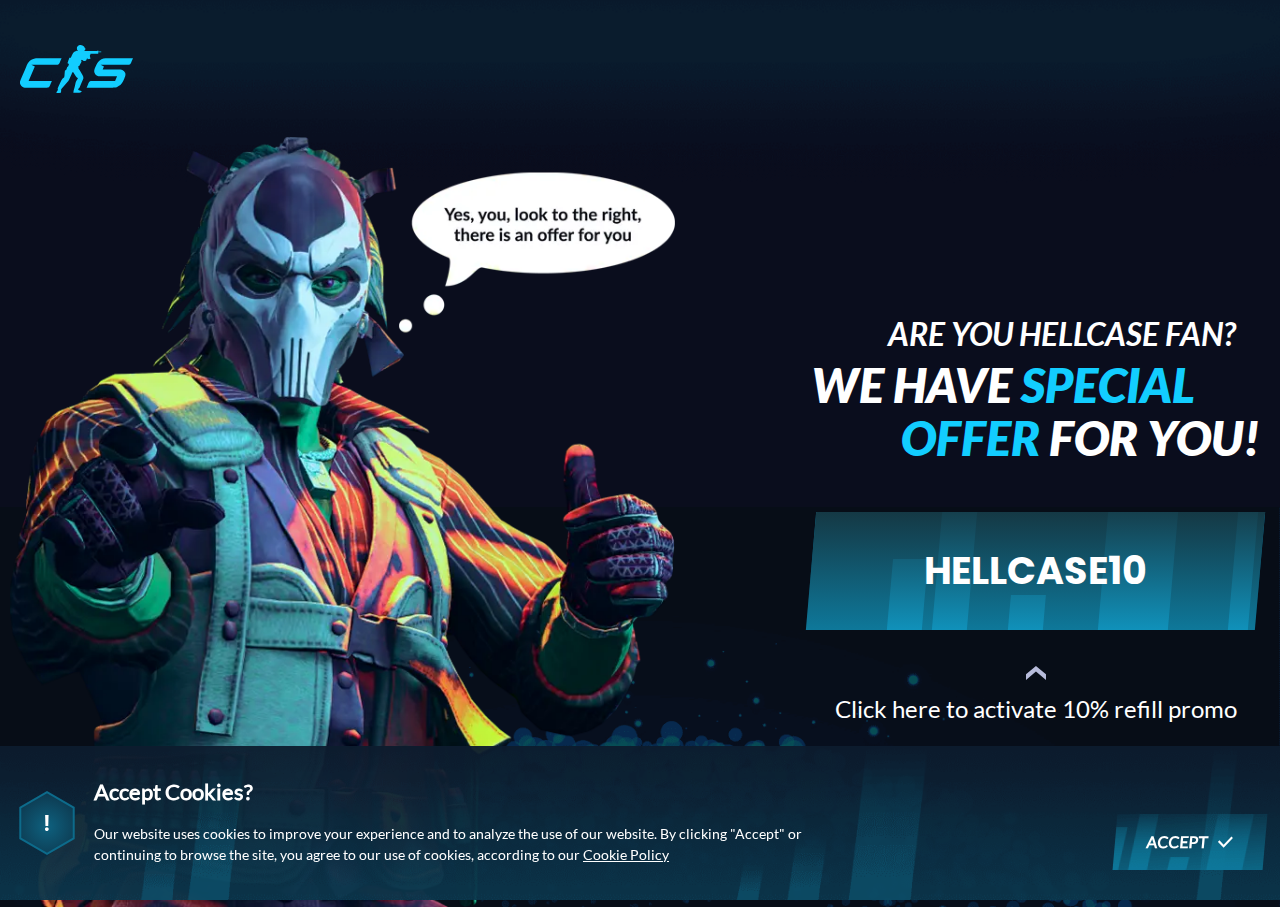
==== commit 84c40d34: "Update index.html" ====
--- a/index.html
+++ b/index.html
@@ -1,18 +1,6 @@
 <!DOCTYPE html>
 <html lang="en">
   <head>
-    <script>;(function (w, d, s, l, i) {
-  w[l] = w[l] || []
-  w[l].push({ 'gtm.start': new Date().getTime(), event: 'gtm.js' })
-  var f = d.getElementsByTagName(s)[0],
-    j = d.createElement(s),
-    dl = l != 'dataLayer' ? '&l=' + l : ''
-  j.async = true
-  j.src = 'https://www.googletagmanager.com/gtm.js?id=' + i + dl
-  f.parentNode.insertBefore(j, f)
-})(window, document, 'script', 'dataLayer', 'GTM-P8LD3B3')
-
-    </script>
     <title>Main</title>
     <meta charset="utf-8">
     <meta name="keywords" content="">
@@ -99,15 +87,15 @@
       gtag('js', new Date());
       gtag('config', 'G-49S9Z5FFN3');
     </script>
-    <script>// Set default consent to 'denied' as a placeholder
-// Determine actual values based on your own requirements
-gtag('consent', 'default', {
-  ad_storage: 'denied',
-  ad_user_data: 'denied',
-  ad_personalization: 'denied',
-  analytics_storage: 'denied',
-})
-
+    <script>
+      // Set default consent to 'denied' as a placeholder
+      // Determine actual values based on your own requirements
+      gtag('consent', 'default', {
+        ad_storage: 'denied',
+        ad_user_data: 'denied',
+        ad_personalization: 'denied',
+        analytics_storage: 'denied',
+      })
     </script>
     <script>// Create one update function for each consent parameter
 function consentGrantedAdStorage() {
--- a/css/main.min.css
+++ b/css/main.min.css
@@ -1,2 +1,2 @@
-html{line-height:1.15;-webkit-text-size-adjust:100%}body{margin:0}main{display:block}h1{font-size:2em;margin:.67em 0}hr{box-sizing:content-box;height:0;overflow:visible}pre{font-family:monospace,monospace;font-size:1em}a{background-color:transparent}abbr[title]{border-bottom:none;text-decoration:underline;-webkit-text-decoration:underline dotted;text-decoration:underline dotted}b,strong{font-weight:bolder}code,kbd,samp{font-family:monospace,monospace;font-size:1em}small{font-size:80%}sub,sup{font-size:75%;line-height:0;position:relative;vertical-align:baseline}sub{bottom:-.25em}sup{top:-.5em}img{border-style:none}button,input,optgroup,select,textarea{font-family:inherit;font-size:100%;line-height:1.15;outline:0;margin:0}button,input{overflow:visible}button,select{text-transform:none}[type=button],[type=reset],[type=submit],button{-webkit-appearance:button}[type=button]::-moz-focus-inner,[type=reset]::-moz-focus-inner,[type=submit]::-moz-focus-inner,button::-moz-focus-inner{border-style:none;padding:0}[type=button]:-moz-focusring,[type=reset]:-moz-focusring,[type=submit]:-moz-focusring,button:-moz-focusring{outline:1px dotted ButtonText}fieldset{padding:.35em .75em .625em}legend{box-sizing:border-box;color:inherit;display:table;max-width:100%;padding:0;white-space:normal}progress{vertical-align:baseline}textarea{overflow:auto}[type=checkbox],[type=radio]{box-sizing:border-box;padding:0}[type=number]::-webkit-inner-spin-button,[type=number]::-webkit-outer-spin-button{height:auto}[type=search]{-webkit-appearance:textfield;outline-offset:-2px}[type=search]::-webkit-search-decoration{-webkit-appearance:none}::-webkit-file-upload-button{-webkit-appearance:button;font:inherit}details{display:block}summary{display:list-item}template{display:none}[hidden]{display:none}@font-face{font-family:"IBM Plex Sans";font-display:swap;font-weight:400;src:url(../fonts/IBMPlexSans-Regular.woff2) format("woff2")}@font-face{font-family:Lato;font-display:swap;font-weight:900;font-style:italic;src:url(../fonts/Lato-BlackItalic.woff2) format("woff2")}@font-face{font-family:Lato;font-display:swap;font-weight:700;font-style:italic;src:url(../fonts/Lato-BoldItalic.woff2) format("woff2")}@font-face{font-family:Lato;font-display:swap;font-weight:400;src:url(../fonts/Lato-Regular.woff2) format("woff2")}@font-face{font-family:Poppins;font-display:swap;font-weight:700;src:url(../fonts/Poppins-Bold.woff2) format("woff2")}.svg-image-logo-footer{background:url(../images/sprites/main.svg) no-repeat}.svg-image-logo-footer{background-position:0 0;background-size:100% auto;width:68px}.svg-image-logo-footer:before{content:"";display:block;font-size:0;line-height:0;padding-top:92.6470588235%}.svg-image-logo-footer-dims{width:68px;height:63px}.image-by-height{width:auto}.image-by-height:before{content:none}.image-by-height>svg{height:inherit}.image-by-height>img{height:inherit!important;vertical-align:top!important;margin:0!important;padding:0!important;max-width:none!important;max-height:none!important;border:0!important;opacity:0!important}*{box-sizing:border-box}html{background:#0a0d1d}body{display:-webkit-flex;display:-ms-flexbox;display:flex;-webkit-flex-direction:column;-ms-flex-direction:column;flex-direction:column;background:#0a0d1d;font-family:Lato;color:#fff;width:100%;height:100%;min-height:100vh;-webkit-font-smoothing:antialiased;-moz-osx-font-smoothing:grayscale;line-height:1.5;overflow-x:hidden}body.locked{overflow:hidden!important}button{padding:0;background-color:transparent;border:none;cursor:pointer;line-height:100%}h1,h2,h3,h4{margin:0;font-weight:400;font-weight:300;line-height:100%}img,video{width:auto;max-width:100%;width:100%;-o-object-fit:cover;object-fit:cover}iframe,img,svg{max-width:100%;vertical-align:top}p{margin:0}ul{margin:0;padding-left:0}li{list-style-type:none}a{text-decoration:none}main{z-index:4}footer{z-index:5}.container{max-width:1280px;padding:0 20px;margin:0 auto}@media (max-width:576px){.container{padding:0 15px}}.header{width:100%;position:absolute;padding-top:45px;z-index:5}@media (max-width:768px){.header{padding-top:40px}}@media (max-width:576px){.header{padding-top:35px}}@media (max-width:1024px){.header .container{display:-webkit-flex;display:-ms-flexbox;display:flex;-webkit-justify-content:center;-ms-flex-pack:center;justify-content:center}}.header__logo{display:inline-block;width:113px}@media (max-width:576px){.header__logo{width:100px}}.main{-webkit-flex-grow:1;-ms-flex-positive:1;flex-grow:1;display:-webkit-flex;display:-ms-flexbox;display:flex}.promo{min-height:960px;-webkit-flex-grow:1;-ms-flex-positive:1;flex-grow:1;padding-top:136px;position:relative;overflow:hidden}@media (max-width:1150px){.promo{padding-top:0}}@media (max-width:1024px){.promo{padding-top:184px}}@media (max-width:768px){.promo{min-height:0;padding-top:144px}}@media (max-width:576px){.promo{padding-top:124px}}.promo__bg-img-top{position:absolute;top:0;left:0}.promo__bg-img-top img{height:300px;width:100vw}@media (max-width:1024px){.promo__bg-img-top img{width:300%}}.promo__bg-img-bottom{position:absolute;bottom:0;left:0}.promo__bg-img-bottom img{height:400px;width:100vw}.promo__wrap{position:relative;display:-webkit-flex;display:-ms-flexbox;display:flex;-webkit-align-items:stretch;-ms-flex-align:stretch;align-items:stretch;height:100%}@media (max-width:1024px){.promo__wrap{-webkit-flex-direction:column-reverse;-ms-flex-direction:column-reverse;flex-direction:column-reverse;-webkit-align-items:center;-ms-flex-align:center;align-items:center;justify-self:flex-end}}.promo__col{position:relative;max-width:600px;display:-webkit-flex;display:-ms-flexbox;display:flex;-webkit-flex-direction:column;-ms-flex-direction:column;flex-direction:column;-webkit-justify-content:center;-ms-flex-pack:center;justify-content:center;-webkit-align-items:center;-ms-flex-align:center;align-items:center}@media (max-width:1024px){.promo__col{margin-bottom:30px}}@media (max-width:576px){.promo__col{margin-bottom:15px}}@media (max-width:480px){.promo__col{max-width:300px}}.promo__title{margin-bottom:50px;color:#fff;font-family:Lato;font-style:italic;text-transform:uppercase;font-size:60px;font-weight:900;line-height:1;-webkit-align-self:flex-end;-ms-flex-item-align:end;align-self:flex-end;white-space:nowrap}@media (max-width:768px){.promo__title{margin-bottom:40px}}@media (max-width:576px){.promo__title{margin-bottom:30px}}@media (max-width:480px){.promo__title{margin-bottom:20px}}.promo__title-1{margin:0 65px 5px 0}@media (max-width:480px){.promo__title-1{margin:0 35px 5px 0}}.promo__title span{color:#12cdff}@media (max-width:1280px){.promo__title{font-size:48px}}@media (max-width:576px){.promo__title{font-size:36px}}@media (max-width:480px){.promo__title{font-size:30px}}.promo__subtitle{-webkit-align-self:flex-end;-ms-flex-item-align:end;align-self:flex-end;margin:0 25px 10px 0;font-size:40px;line-height:110%;text-transform:uppercase;white-space:nowrap;font-family:Lato;font-style:italic;font-weight:400}@media (max-width:1280px){.promo__subtitle{font-size:32px}}@media (max-width:1024px){.promo__subtitle{max-width:none;font-size:30px;text-align:center}}@media (max-width:576px){.promo__subtitle{font-size:24px}}@media (max-width:480px){.promo__subtitle{margin:0 15px 10px 0;font-size:20px}}.promo__offer{margin-right:25px;-webkit-align-self:flex-end;-ms-flex-item-align:end;align-self:flex-end}@media (max-width:1280px){.promo__offer{width:100%;margin:0;-webkit-align-self:center;-ms-flex-item-align:center;align-self:center}}@media (max-width:1024px){.promo__offer{display:-webkit-flex;display:-ms-flexbox;display:flex;-webkit-flex-direction:column;-ms-flex-direction:column;flex-direction:column;-webkit-align-items:center;-ms-flex-align:center;align-items:center}}.promo__img{position:relative;-webkit-flex:0 0 58%;-ms-flex:0 0 58%;flex:0 0 58%;margin-left:-2%;margin-right:-6%}.promo__img img{height:100%;-o-object-position:bottom;object-position:bottom}@media (max-width:1400px){.promo__img{margin-left:-3%;margin-right:-5%}}@media (max-width:1150px){.promo__img{height:75%;bottom:-25%;margin-right:-2%}}@media (max-width:1024px){.promo__img{height:100%;bottom:0;-webkit-flex:0 1 auto;-ms-flex:0 1 auto;flex:0 1 auto;margin-right:auto;margin-left:auto}}@media (max-width:576px){.promo__img{margin-left:-16px;width:calc(100% + 32px);height:520px}.promo__img img{width:520px;-o-object-position:bottom center;object-position:bottom center}}@media (max-width:480px){.promo__img{display:-webkit-flex;display:-ms-flexbox;display:flex;-webkit-justify-content:center;-ms-flex-pack:center;justify-content:center;width:calc(100% + 32px);height:400px}.promo__img img{width:400px;-o-object-position:bottom center;object-position:bottom center}}.promo-img__bg{height:100%}.main-btn{position:relative;-webkit-align-self:flex-end;-ms-flex-item-align:end;align-self:flex-end;margin-bottom:30px;display:inline-block;position:relative;-webkit-transform:skew(-5deg);transform:skew(-5deg);overflow:hidden;background:#0e789a;transition:all .3s ease .3s}.main-btn:hover .main-btn-item-1{height:0}.main-btn:hover .main-btn-item-2{height:0}.main-btn:hover .main-btn-item-3{height:0}.main-btn:hover .main-btn-item-4{height:0}.main-btn:hover .main-btn-item-5{height:0}.main-btn:hover .main-link span{-webkit-transform:skew(0);transform:skew(0)}.main-btn:hover{-webkit-transform:skew(0);transform:skew(0)}.main-btn .main-btn-item{position:absolute;background-color:rgba(19,162,209,.6);transition:all .3s ease}.main-btn .main-btn-item-1{bottom:0;left:18%;height:60%;width:35px;z-index:2}@media (max-width:576px){.main-btn .main-btn-item-1{width:25px}}.main-btn .main-btn-item-2{top:0;left:28%;height:100%;width:35px;z-index:2}@media (max-width:576px){.main-btn .main-btn-item-2{width:25px}}.main-btn .main-btn-item-3{bottom:0;left:45%;height:30%;width:35px;z-index:2}@media (max-width:576px){.main-btn .main-btn-item-3{width:25px}}.main-btn .main-btn-item-4{top:0;left:65%;height:100%;width:70px;z-index:2}@media (max-width:576px){.main-btn .main-btn-item-4{width:50px}}.main-btn .main-btn-item-5{bottom:0;left:94%;height:100%;width:20px;z-index:2}@media (max-width:576px){.main-btn .main-btn-item-5{width:10px}}.main-btn .main-link{position:relative;display:-webkit-flex;display:-ms-flexbox;display:flex;-webkit-justify-content:center;-ms-flex-pack:center;justify-content:center;line-height:1;font-size:48px;font-family:Poppins;font-style:normal;font-weight:700;text-transform:uppercase;white-space:nowrap;color:#fff;padding:40px 90px;background:#172125;background:linear-gradient(180deg,rgba(23,33,37,.7301514356) 0,rgba(14,120,154,0) 100%);transition:all .3s ease-in;z-index:4}.main-btn .main-link span{z-index:3;-webkit-transform:skew(5deg);transform:skew(5deg);transition:all .3s ease .3s}@media (max-width:1280px){.main-btn .main-link{font-size:38px}}@media (max-width:1024px){.main-btn .main-link{padding:30px 60px;font-size:34px}}@media (max-width:768px){.main-btn .main-link{padding:25px 50px;font-size:28px}}@media (max-width:576px){.main-btn .main-link{padding:20px 40px;font-size:24px}}@media (max-width:480px){.main-btn .main-link{font-size:20px}}@media (max-width:1280px){.main-btn{width:100%}}.offer{display:-webkit-flex;display:-ms-flexbox;display:flex;-webkit-flex-direction:column;-ms-flex-direction:column;flex-direction:column;-webkit-justify-content:center;-ms-flex-pack:center;justify-content:center;-webkit-align-items:center;-ms-flex-align:center;align-items:center;position:relative;font-size:24px}.offer p{font-family:Lato;font-style:normal;margin-top:15px}@media (max-width:768px){.offer p{margin-top:12px}}@media (max-width:576px){.offer p{margin-top:10px}}@media (max-width:1150px){.offer{font-size:20px}}@media (max-width:1024px){.offer{display:-webkit-flex;display:-ms-flexbox;display:flex;-webkit-flex-direction:column;-ms-flex-direction:column;flex-direction:column;-webkit-align-items:center;-ms-flex-align:center;align-items:center}}@media (max-width:768px){.offer{font-size:18px}}@media (max-width:576px){.offer{font-size:16px}}@-webkit-keyframes arrow{0%{-webkit-transform:translateY(5px);transform:translateY(5px)}50%{-webkit-transform:translateY(-5px);transform:translateY(-5px)}100%{-webkit-transform:translateY(5px);transform:translateY(5px)}}@keyframes arrow{0%{-webkit-transform:translateY(5px);transform:translateY(5px)}50%{-webkit-transform:translateY(-5px);transform:translateY(-5px)}100%{-webkit-transform:translateY(5px);transform:translateY(5px)}}.arrow-offer{display:inline-block;position:relative;height:10px;width:20px;-webkit-animation:arrow 2s infinite ease-out;animation:arrow 2s infinite ease-out}@media (max-width:576px){.arrow-offer{width:15px}}.policy{width:100%;position:relative;margin:0 auto 20px;padding-top:136px}@media (max-width:1024px){.policy{padding-top:124px}}@media (max-width:768px){.policy{padding-top:114px;margin:0 auto 10px}}.policy__title-h1{font-size:40px;font-family:Lato;font-weight:700;line-height:1.2;margin-bottom:50px;color:#fff}@media (max-width:1024px){.policy__title-h1{font-size:36px;margin-bottom:30px}}@media (max-width:768px){.policy__title-h1{font-size:30px;margin-bottom:25px}}.policy__title-h3{font-size:20px;font-family:Lato;font-weight:700;line-height:1.2;margin-bottom:15px;color:#fff}@media (max-width:1024px){.policy__title-h3{font-size:18px;margin-bottom:12px}}@media (max-width:768px){.policy__title-h3{font-size:16px;margin-bottom:10px}}.policy__text{max-width:875px;font-size:16px;font-family:Lato;font-weight:400;line-height:1.5;margin-bottom:18px;color:#fff}@media (max-width:1024px){.policy__text{margin-bottom:14px}}@media (max-width:768px){.policy__text{font-size:14px;margin-bottom:10px}}.policy__text-link{color:#fff;transition:all .3s}.policy__text-link:hover{color:#12cdff}.section{margin-bottom:50px}@media (max-width:1024px){.section{margin-bottom:30px}}@media (max-width:768px){.section{margin-bottom:25px}}.cookies-policy-banner{background-image:url(../../images/cookie-bg.png);background-size:cover;background-repeat:no-repeat;background-position:0 center;height:100%;width:100%;bottom:0;height:auto;overflow:hidden;position:fixed;width:100%;z-index:200;color:#fff;font-weight:400}.cookies-policy-banner__inner-wrapper{-webkit-align-items:center;-ms-flex-align:center;align-items:center;display:-webkit-flex;display:-ms-flexbox;display:flex;height:100%;margin:0 auto;max-width:1290px;padding:30px 15px}@media (max-width:1024px){.cookies-policy-banner__inner-wrapper{-webkit-flex-direction:column;-ms-flex-direction:column;flex-direction:column;-webkit-align-items:center;-ms-flex-align:center;align-items:center;-webkit-justify-content:center;-ms-flex-pack:center;justify-content:center}}.cookies-policy-banner__text-block{display:-webkit-flex;display:-ms-flexbox;display:flex;max-width:1000px;width:100%}@media (max-width:1024px){.cookies-policy-banner__text-block{-webkit-flex-direction:column;-ms-flex-direction:column;flex-direction:column}}.cookies-policy-banner__text-block .icon-wrap{-webkit-align-self:center;-ms-flex-item-align:center;align-self:center}.cookies-policy-banner__text-block .icon-wrap img{max-height:64px}.cookies-policy-banner__text-block .text{-webkit-align-content:baseline;-ms-flex-line-pack:baseline;align-content:baseline;display:-webkit-flex;display:-ms-flexbox;display:flex;-webkit-flex-wrap:wrap;-ms-flex-wrap:wrap;flex-wrap:wrap;margin:0 30px 0 30px;max-width:746px}@media (max-width:1280px){.cookies-policy-banner__text-block .text{margin:0 15px 0 15px}}@media (max-width:1024px){.cookies-policy-banner__text-block .text{-webkit-justify-content:center;-ms-flex-pack:center;justify-content:center;margin:0 auto;max-width:600px}}.cookies-policy-banner__text-block .text .title{font-size:22px;font-weight:700;margin-bottom:10px}@media (max-width:1024px){.cookies-policy-banner__text-block .text .title{margin-top:20px;margin-bottom:0;text-align:center}}.cookies-policy-banner__text-block .text p{color:#fff;font-size:15px;margin:5px 0;font-weight:400}@media (max-width:1280px){.cookies-policy-banner__text-block .text p{font-size:14px}}@media (max-width:1024px){.cookies-policy-banner__text-block .text p{margin-bottom:40px;text-align:center}}@media (max-width:768px){.cookies-policy-banner__text-block .text p{margin-bottom:20px}}.cookies-policy-banner__text-block .text p a{color:#fff;text-decoration:underline}.cookies-policy-banner__text-block .text p a:hover{color:#1e202f}.cookies-policy-banner__button-block{-webkit-align-self:flex-end;-ms-flex-item-align:end;align-self:flex-end;-webkit-align-items:center;-ms-flex-align:center;align-items:center;display:-webkit-flex;display:-ms-flexbox;display:flex;-webkit-flex-grow:1;-ms-flex-positive:1;flex-grow:1;height:100%;-webkit-justify-content:flex-end;-ms-flex-pack:end;justify-content:flex-end;-webkit-transform:skew(-5deg);transform:skew(-5deg)}@media (max-width:1024px){.cookies-policy-banner__button-block{-webkit-align-self:center;-ms-flex-item-align:center;align-self:center}}.cookies-policy-banner__button-block .accept-cookie-button{-webkit-align-items:center;-ms-flex-align:center;align-items:center;background-image:url(../../images/btn-bg.png);background-size:cover;background-repeat:no-repeat;background-position:center center;height:100%;width:100%;color:#fff;cursor:pointer;display:-webkit-inline-flex;display:-ms-inline-flexbox;display:inline-flex;font-size:16px;font-weight:900;height:56px;-webkit-justify-content:center;-ms-flex-pack:center;justify-content:center;min-width:150px;padding:0 15px;text-transform:uppercase;transition:all .3s;-webkit-user-select:none;-moz-user-select:none;-ms-user-select:none;user-select:none;white-space:nowrap;width:unset;border:none;position:relative}.cookies-policy-banner__button-block .accept-cookie-button .check-icon{background-color:#fff;display:inline-block;height:13px;margin-left:10px;-webkit-mask-image:url("data:image/svg+xml;charset=utf-8,%3Csvg xmlns='http://www.w3.org/2000/svg' viewBox='0 0 20 20'%3E%3Cpath d='M20 4.095 17.986 2 7.554 12.848 2.014 7.05 0 9.145 7.554 17z'/%3E%3C/svg%3E");mask-image:url("data:image/svg+xml;charset=utf-8,%3Csvg xmlns='http://www.w3.org/2000/svg' viewBox='0 0 20 20'%3E%3Cpath d='M20 4.095 17.986 2 7.554 12.848 2.014 7.05 0 9.145 7.554 17z'/%3E%3C/svg%3E");-webkit-mask-position:center;mask-position:center;-webkit-mask-repeat:no-repeat;mask-repeat:no-repeat;-webkit-mask-size:100%;mask-size:100%;width:15px;-webkit-transform:skew(5deg);transform:skew(5deg)}.button__content{-webkit-align-items:center;-ms-flex-align:center;align-items:center;display:-webkit-flex;display:-ms-flexbox;display:flex;-webkit-flex-direction:row;-ms-flex-direction:row;flex-direction:row}
+html{line-height:1.15;-webkit-text-size-adjust:100%}body{margin:0}main{display:block}h1{font-size:2em;margin:.67em 0}hr{box-sizing:content-box;height:0;overflow:visible}pre{font-family:monospace,monospace;font-size:1em}a{background-color:transparent}abbr[title]{border-bottom:none;text-decoration:underline;-webkit-text-decoration:underline dotted;text-decoration:underline dotted}b,strong{font-weight:bolder}code,kbd,samp{font-family:monospace,monospace;font-size:1em}small{font-size:80%}sub,sup{font-size:75%;line-height:0;position:relative;vertical-align:baseline}sub{bottom:-.25em}sup{top:-.5em}img{border-style:none}button,input,optgroup,select,textarea{font-family:inherit;font-size:100%;line-height:1.15;outline:0;margin:0}button,input{overflow:visible}button,select{text-transform:none}[type=button],[type=reset],[type=submit],button{-webkit-appearance:button}[type=button]::-moz-focus-inner,[type=reset]::-moz-focus-inner,[type=submit]::-moz-focus-inner,button::-moz-focus-inner{border-style:none;padding:0}[type=button]:-moz-focusring,[type=reset]:-moz-focusring,[type=submit]:-moz-focusring,button:-moz-focusring{outline:1px dotted ButtonText}fieldset{padding:.35em .75em .625em}legend{box-sizing:border-box;color:inherit;display:table;max-width:100%;padding:0;white-space:normal}progress{vertical-align:baseline}textarea{overflow:auto}[type=checkbox],[type=radio]{box-sizing:border-box;padding:0}[type=number]::-webkit-inner-spin-button,[type=number]::-webkit-outer-spin-button{height:auto}[type=search]{-webkit-appearance:textfield;outline-offset:-2px}[type=search]::-webkit-search-decoration{-webkit-appearance:none}::-webkit-file-upload-button{-webkit-appearance:button;font:inherit}details{display:block}summary{display:list-item}template{display:none}[hidden]{display:none}@font-face{font-family:"IBM Plex Sans";font-display:swap;font-weight:400;src:url(../fonts/IBMPlexSans-Regular.woff2) format("woff2")}@font-face{font-family:Lato;font-display:swap;font-weight:900;font-style:italic;src:url(../fonts/Lato-BlackItalic.woff2) format("woff2")}@font-face{font-family:Lato;font-display:swap;font-weight:700;font-style:italic;src:url(../fonts/Lato-BoldItalic.woff2) format("woff2")}@font-face{font-family:Lato;font-display:swap;font-weight:400;src:url(../fonts/Lato-Regular.woff2) format("woff2")}@font-face{font-family:Poppins;font-display:swap;font-weight:700;src:url(../fonts/Poppins-Bold.woff2) format("woff2")}.svg-image-logo-footer{background:url(../images/sprites/main.svg) no-repeat}.svg-image-logo-footer{background-position:0 0;background-size:100% auto;width:68px}.svg-image-logo-footer:before{content:"";display:block;font-size:0;line-height:0;padding-top:92.6470588235%}.svg-image-logo-footer-dims{width:68px;height:63px}.image-by-height{width:auto}.image-by-height:before{content:none}.image-by-height>svg{height:inherit}.image-by-height>img{height:inherit!important;vertical-align:top!important;margin:0!important;padding:0!important;max-width:none!important;max-height:none!important;border:0!important;opacity:0!important}*{box-sizing:border-box}html{background:#0a0d1d}body{display:-webkit-flex;display:-ms-flexbox;display:flex;-webkit-flex-direction:column;-ms-flex-direction:column;flex-direction:column;background:#0a0d1d;font-family:Lato;color:#fff;width:100%;height:100%;min-height:100vh;-webkit-font-smoothing:antialiased;-moz-osx-font-smoothing:grayscale;line-height:1.5;overflow-x:hidden}body.locked{overflow:hidden!important}button{padding:0;background-color:transparent;border:none;cursor:pointer;line-height:100%}h1,h2,h3,h4{margin:0;font-weight:400;font-weight:300;line-height:100%}img,video{width:auto;max-width:100%;width:100%;-o-object-fit:cover;object-fit:cover}iframe,img,svg{max-width:100%;vertical-align:top}p{margin:0}ul{margin:0;padding-left:0}li{list-style-type:none}a{text-decoration:none}main{z-index:4}footer{z-index:5}.container{max-width:1280px;padding:0 20px;margin:0 auto}@media (max-width:576px){.container{padding:0 15px}}.header{width:100%;position:absolute;padding-top:45px;z-index:5}@media (max-width:768px){.header{padding-top:40px}}@media (max-width:576px){.header{padding-top:35px}}@media (max-width:1024px){.header .container{display:-webkit-flex;display:-ms-flexbox;display:flex;-webkit-justify-content:center;-ms-flex-pack:center;justify-content:center}}.header__logo{display:inline-block;width:113px}@media (max-width:576px){.header__logo{width:100px}}.main{-webkit-flex-grow:1;-ms-flex-positive:1;flex-grow:1;display:-webkit-flex;display:-ms-flexbox;display:flex}.promo{-webkit-flex-grow:1;-ms-flex-positive:1;flex-grow:1;padding-top:136px;position:relative;overflow:hidden}@media (max-width:1150px){.promo{padding-top:0}}@media (max-width:1024px){.promo{padding-top:184px}}@media (max-width:768px){.promo{min-height:0;padding-top:144px}}@media (max-width:576px){.promo{padding-top:124px}}.promo__bg-img-top{position:absolute;top:0;left:0}.promo__bg-img-top img{height:300px;width:100vw}@media (max-width:1024px){.promo__bg-img-top img{width:300%}}.promo__bg-img-bottom{position:absolute;bottom:0;left:0}.promo__bg-img-bottom img{height:400px;width:100vw}.promo__wrap{position:relative;display:-webkit-flex;display:-ms-flexbox;display:flex;-webkit-justify-content:space-between;-ms-flex-pack:justify;justify-content:space-between;-webkit-align-items:flex-end;-ms-flex-align:end;align-items:flex-end;height:100%}@media (max-width:1024px){.promo__wrap{-webkit-flex-direction:column-reverse;-ms-flex-direction:column-reverse;flex-direction:column-reverse;-webkit-align-items:center;-ms-flex-align:center;align-items:center;justify-self:flex-end}}.promo__col{height:100%;display:-webkit-flex;display:-ms-flexbox;display:flex;-webkit-justify-content:center;-ms-flex-pack:center;justify-content:center}.promo__col-wrapper{position:relative;max-width:600px;display:-webkit-flex;display:-ms-flexbox;display:flex;-webkit-flex-direction:column;-ms-flex-direction:column;flex-direction:column;-webkit-justify-content:center;-ms-flex-pack:center;justify-content:center;-webkit-align-items:center;-ms-flex-align:center;align-items:center}@media (max-width:1024px){.promo__col-wrapper{margin-bottom:30px}}@media (max-width:576px){.promo__col-wrapper{margin-bottom:15px}}@media (max-width:480px){.promo__col-wrapper{max-width:300px}}.promo__title{margin-bottom:50px;color:#fff;font-family:Lato;font-style:italic;text-transform:uppercase;font-size:60px;font-weight:900;line-height:1;-webkit-align-self:flex-end;-ms-flex-item-align:end;align-self:flex-end;white-space:nowrap}@media (max-width:768px){.promo__title{margin-bottom:40px}}@media (max-width:576px){.promo__title{margin-bottom:30px}}@media (max-width:480px){.promo__title{margin-bottom:20px}}.promo__title-1{margin:0 65px 5px 0}@media (max-width:480px){.promo__title-1{margin:0 35px 5px 0}}.promo__title span{color:#12cdff}@media (max-width:1280px){.promo__title{font-size:48px}}@media (max-width:576px){.promo__title{font-size:36px}}@media (max-width:480px){.promo__title{font-size:30px}}.promo__subtitle{-webkit-align-self:flex-end;-ms-flex-item-align:end;align-self:flex-end;margin:0 25px 10px 0;font-size:40px;line-height:110%;text-transform:uppercase;white-space:nowrap;font-family:Lato;font-style:italic;font-weight:400}@media (max-width:1280px){.promo__subtitle{font-size:32px}}@media (max-width:1024px){.promo__subtitle{max-width:none;font-size:30px;text-align:center}}@media (max-width:576px){.promo__subtitle{font-size:24px}}@media (max-width:480px){.promo__subtitle{margin:0 15px 10px 0;font-size:20px}}.promo__offer{margin-right:25px;-webkit-align-self:flex-end;-ms-flex-item-align:end;align-self:flex-end}@media (max-width:1280px){.promo__offer{width:100%;margin:0;-webkit-align-self:center;-ms-flex-item-align:center;align-self:center}}@media (max-width:1024px){.promo__offer{display:-webkit-flex;display:-ms-flexbox;display:flex;-webkit-flex-direction:column;-ms-flex-direction:column;flex-direction:column;-webkit-align-items:center;-ms-flex-align:center;align-items:center}}.promo__img{position:relative;-webkit-flex:0 0 58%;-ms-flex:0 0 58%;flex:0 0 58%;margin-left:-2%;margin-right:-6%}.promo__img img{height:100%;-o-object-position:bottom;object-position:bottom}@media (max-width:1400px){.promo__img{margin-left:-3%;margin-right:-5%}}@media (max-width:1024px){.promo__img{height:100%;bottom:0;-webkit-flex:0 1 auto;-ms-flex:0 1 auto;flex:0 1 auto;margin-right:auto;margin-left:auto}}@media (max-width:576px){.promo__img{margin-left:-16px;width:calc(100% + 32px);height:520px}.promo__img img{width:520px;-o-object-position:bottom center;object-position:bottom center}}@media (max-width:480px){.promo__img{display:-webkit-flex;display:-ms-flexbox;display:flex;-webkit-justify-content:center;-ms-flex-pack:center;justify-content:center;width:calc(100% + 32px);height:400px}.promo__img img{width:400px;-o-object-position:bottom center;object-position:bottom center}}.promo-img__bg{height:100%}.main-btn{position:relative;-webkit-align-self:flex-end;-ms-flex-item-align:end;align-self:flex-end;margin-bottom:30px;display:inline-block;position:relative;-webkit-transform:skew(-5deg);transform:skew(-5deg);overflow:hidden;background:#0e789a;transition:all .3s ease .3s}.main-btn:hover .main-btn-item-1{height:0}.main-btn:hover .main-btn-item-2{height:0}.main-btn:hover .main-btn-item-3{height:0}.main-btn:hover .main-btn-item-4{height:0}.main-btn:hover .main-btn-item-5{height:0}.main-btn:hover .main-link span{-webkit-transform:skew(0);transform:skew(0)}.main-btn:hover{-webkit-transform:skew(0);transform:skew(0)}.main-btn .main-btn-item{position:absolute;background-color:rgba(19,162,209,.6);transition:all .3s ease}.main-btn .main-btn-item-1{bottom:0;left:18%;height:60%;width:35px;z-index:2}@media (max-width:576px){.main-btn .main-btn-item-1{width:25px}}.main-btn .main-btn-item-2{top:0;left:28%;height:100%;width:35px;z-index:2}@media (max-width:576px){.main-btn .main-btn-item-2{width:25px}}.main-btn .main-btn-item-3{bottom:0;left:45%;height:30%;width:35px;z-index:2}@media (max-width:576px){.main-btn .main-btn-item-3{width:25px}}.main-btn .main-btn-item-4{top:0;left:65%;height:100%;width:70px;z-index:2}@media (max-width:576px){.main-btn .main-btn-item-4{width:50px}}.main-btn .main-btn-item-5{bottom:0;left:94%;height:100%;width:20px;z-index:2}@media (max-width:576px){.main-btn .main-btn-item-5{width:10px}}.main-btn .main-link{position:relative;display:-webkit-flex;display:-ms-flexbox;display:flex;-webkit-justify-content:center;-ms-flex-pack:center;justify-content:center;line-height:1;font-size:48px;font-family:Poppins;font-style:normal;font-weight:700;text-transform:uppercase;white-space:nowrap;color:#fff;padding:40px 90px;background:#172125;background:linear-gradient(180deg,rgba(23,33,37,.7301514356) 0,rgba(14,120,154,0) 100%);transition:all .3s ease-in;z-index:4}.main-btn .main-link span{z-index:3;-webkit-transform:skew(5deg);transform:skew(5deg);transition:all .3s ease .3s}@media (max-width:1280px){.main-btn .main-link{font-size:38px}}@media (max-width:1024px){.main-btn .main-link{padding:30px 60px;font-size:34px}}@media (max-width:768px){.main-btn .main-link{padding:25px 50px;font-size:28px}}@media (max-width:576px){.main-btn .main-link{padding:20px 40px;font-size:24px}}@media (max-width:480px){.main-btn .main-link{font-size:20px}}@media (max-width:1280px){.main-btn{width:100%}}.offer{display:-webkit-flex;display:-ms-flexbox;display:flex;-webkit-flex-direction:column;-ms-flex-direction:column;flex-direction:column;-webkit-justify-content:center;-ms-flex-pack:center;justify-content:center;-webkit-align-items:center;-ms-flex-align:center;align-items:center;position:relative;font-size:24px}.offer p{font-family:Lato;font-style:normal;margin-top:15px}@media (max-width:768px){.offer p{margin-top:12px}}@media (max-width:576px){.offer p{margin-top:10px}}@media (max-width:1150px){.offer{font-size:20px}}@media (max-width:1024px){.offer{display:-webkit-flex;display:-ms-flexbox;display:flex;-webkit-flex-direction:column;-ms-flex-direction:column;flex-direction:column;-webkit-align-items:center;-ms-flex-align:center;align-items:center}}@media (max-width:768px){.offer{font-size:18px}}@media (max-width:576px){.offer{font-size:16px}}@-webkit-keyframes arrow{0%{-webkit-transform:translateY(5px);transform:translateY(5px)}50%{-webkit-transform:translateY(-5px);transform:translateY(-5px)}100%{-webkit-transform:translateY(5px);transform:translateY(5px)}}@keyframes arrow{0%{-webkit-transform:translateY(5px);transform:translateY(5px)}50%{-webkit-transform:translateY(-5px);transform:translateY(-5px)}100%{-webkit-transform:translateY(5px);transform:translateY(5px)}}.arrow-offer{display:inline-block;position:relative;height:10px;width:20px;-webkit-animation:arrow 2s infinite ease-out;animation:arrow 2s infinite ease-out}@media (max-width:576px){.arrow-offer{width:15px}}.policy{width:100%;position:relative;margin:0 auto 20px;padding-top:136px}@media (max-width:1024px){.policy{padding-top:124px}}@media (max-width:768px){.policy{padding-top:114px;margin:0 auto 10px}}.policy__title-h1{font-size:40px;font-family:Lato;font-weight:700;line-height:1.2;margin-bottom:50px;color:#fff}@media (max-width:1024px){.policy__title-h1{font-size:36px;margin-bottom:30px}}@media (max-width:768px){.policy__title-h1{font-size:30px;margin-bottom:25px}}.policy__title-h3{font-size:20px;font-family:Lato;font-weight:700;line-height:1.2;margin-bottom:15px;color:#fff}@media (max-width:1024px){.policy__title-h3{font-size:18px;margin-bottom:12px}}@media (max-width:768px){.policy__title-h3{font-size:16px;margin-bottom:10px}}.policy__text{max-width:875px;font-size:16px;font-family:Lato;font-weight:400;line-height:1.5;margin-bottom:18px;color:#fff}@media (max-width:1024px){.policy__text{margin-bottom:14px}}@media (max-width:768px){.policy__text{font-size:14px;margin-bottom:10px}}.policy__text-link{color:#fff;transition:all .3s}.policy__text-link:hover{color:#12cdff}.section{margin-bottom:50px}@media (max-width:1024px){.section{margin-bottom:30px}}@media (max-width:768px){.section{margin-bottom:25px}}.cookies-policy-banner{background-image:url(../../images/cookie-bg.png);background-size:cover;background-repeat:no-repeat;background-position:0 center;height:100%;width:100%;bottom:0;height:auto;overflow:hidden;position:fixed;width:100%;z-index:200;color:#fff;font-weight:400}.cookies-policy-banner__inner-wrapper{-webkit-align-items:center;-ms-flex-align:center;align-items:center;display:-webkit-flex;display:-ms-flexbox;display:flex;height:100%;margin:0 auto;max-width:1290px;padding:30px 15px}@media (max-width:1024px){.cookies-policy-banner__inner-wrapper{-webkit-flex-direction:column;-ms-flex-direction:column;flex-direction:column;-webkit-align-items:center;-ms-flex-align:center;align-items:center;-webkit-justify-content:center;-ms-flex-pack:center;justify-content:center}}.cookies-policy-banner__text-block{display:-webkit-flex;display:-ms-flexbox;display:flex;max-width:1000px;width:100%}@media (max-width:1024px){.cookies-policy-banner__text-block{-webkit-flex-direction:column;-ms-flex-direction:column;flex-direction:column}}.cookies-policy-banner__text-block .icon-wrap{-webkit-align-self:center;-ms-flex-item-align:center;align-self:center}.cookies-policy-banner__text-block .icon-wrap img{max-height:64px}.cookies-policy-banner__text-block .text{-webkit-align-content:baseline;-ms-flex-line-pack:baseline;align-content:baseline;display:-webkit-flex;display:-ms-flexbox;display:flex;-webkit-flex-wrap:wrap;-ms-flex-wrap:wrap;flex-wrap:wrap;margin:0 30px 0 30px;max-width:746px}@media (max-width:1280px){.cookies-policy-banner__text-block .text{margin:0 15px 0 15px}}@media (max-width:1024px){.cookies-policy-banner__text-block .text{-webkit-justify-content:center;-ms-flex-pack:center;justify-content:center;margin:0 auto;max-width:600px}}.cookies-policy-banner__text-block .text .title{font-size:22px;font-weight:700;margin-bottom:10px}@media (max-width:1024px){.cookies-policy-banner__text-block .text .title{margin-top:20px;margin-bottom:0;text-align:center}}.cookies-policy-banner__text-block .text p{color:#fff;font-size:15px;margin:5px 0;font-weight:400}@media (max-width:1280px){.cookies-policy-banner__text-block .text p{font-size:14px}}@media (max-width:1024px){.cookies-policy-banner__text-block .text p{margin-bottom:40px;text-align:center}}@media (max-width:768px){.cookies-policy-banner__text-block .text p{margin-bottom:20px}}.cookies-policy-banner__text-block .text p a{color:#fff;text-decoration:underline}.cookies-policy-banner__text-block .text p a:hover{color:#1e202f}.cookies-policy-banner__button-block{-webkit-align-self:flex-end;-ms-flex-item-align:end;align-self:flex-end;-webkit-align-items:center;-ms-flex-align:center;align-items:center;display:-webkit-flex;display:-ms-flexbox;display:flex;-webkit-flex-grow:1;-ms-flex-positive:1;flex-grow:1;height:100%;-webkit-justify-content:flex-end;-ms-flex-pack:end;justify-content:flex-end;-webkit-transform:skew(-5deg);transform:skew(-5deg)}@media (max-width:1024px){.cookies-policy-banner__button-block{-webkit-align-self:center;-ms-flex-item-align:center;align-self:center}}.cookies-policy-banner__button-block .accept-cookie-button{-webkit-align-items:center;-ms-flex-align:center;align-items:center;background-image:url(../../images/btn-bg.png);background-size:cover;background-repeat:no-repeat;background-position:center center;height:100%;width:100%;color:#fff;cursor:pointer;display:-webkit-inline-flex;display:-ms-inline-flexbox;display:inline-flex;font-size:16px;font-weight:900;height:56px;-webkit-justify-content:center;-ms-flex-pack:center;justify-content:center;min-width:150px;padding:0 15px;text-transform:uppercase;transition:all .3s;-webkit-user-select:none;-moz-user-select:none;-ms-user-select:none;user-select:none;white-space:nowrap;width:unset;border:none;position:relative}.cookies-policy-banner__button-block .accept-cookie-button .check-icon{background-color:#fff;display:inline-block;height:13px;margin-left:10px;-webkit-mask-image:url("data:image/svg+xml;charset=utf-8,%3Csvg xmlns='http://www.w3.org/2000/svg' viewBox='0 0 20 20'%3E%3Cpath d='M20 4.095 17.986 2 7.554 12.848 2.014 7.05 0 9.145 7.554 17z'/%3E%3C/svg%3E");mask-image:url("data:image/svg+xml;charset=utf-8,%3Csvg xmlns='http://www.w3.org/2000/svg' viewBox='0 0 20 20'%3E%3Cpath d='M20 4.095 17.986 2 7.554 12.848 2.014 7.05 0 9.145 7.554 17z'/%3E%3C/svg%3E");-webkit-mask-position:center;mask-position:center;-webkit-mask-repeat:no-repeat;mask-repeat:no-repeat;-webkit-mask-size:100%;mask-size:100%;width:15px;-webkit-transform:skew(5deg);transform:skew(5deg)}.button__content{-webkit-align-items:center;-ms-flex-align:center;align-items:center;display:-webkit-flex;display:-ms-flexbox;display:flex;-webkit-flex-direction:row;-ms-flex-direction:row;flex-direction:row}
 /*# sourceMappingURL=maps/main.min.css.map */
